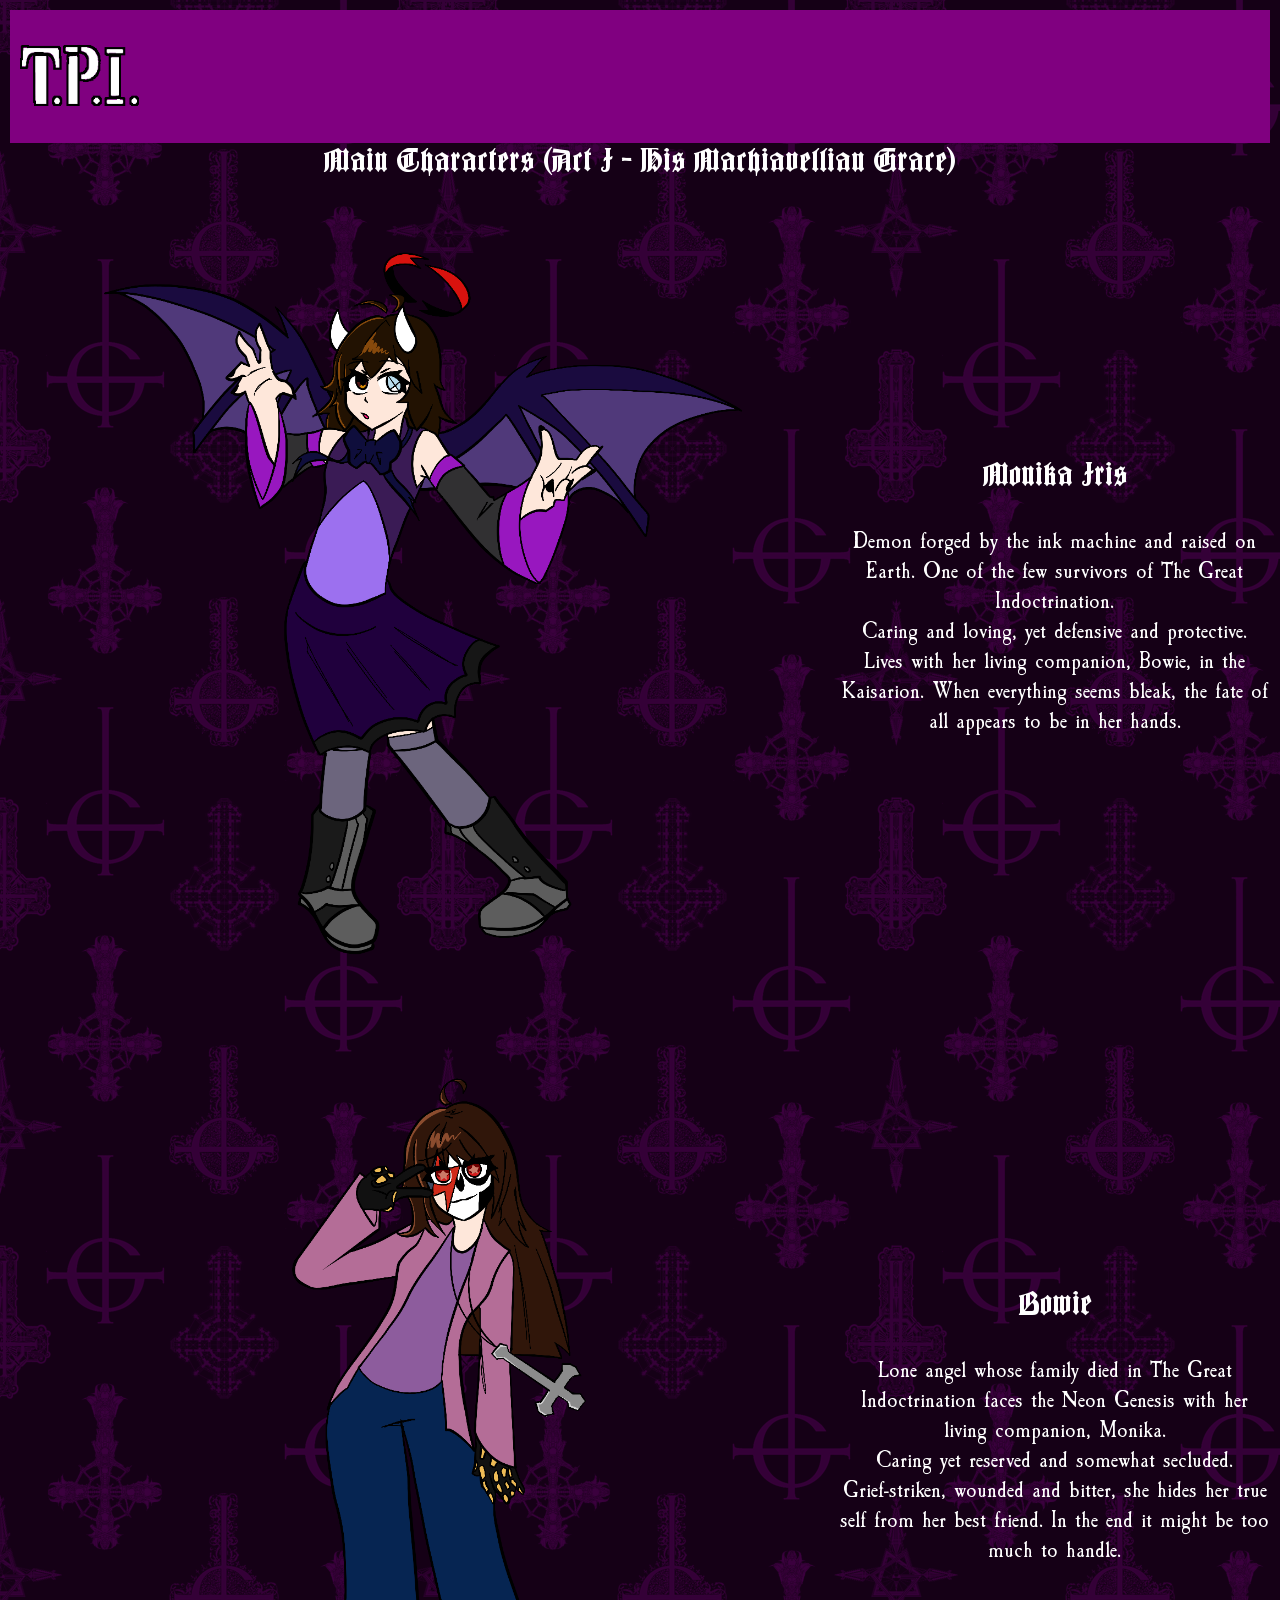
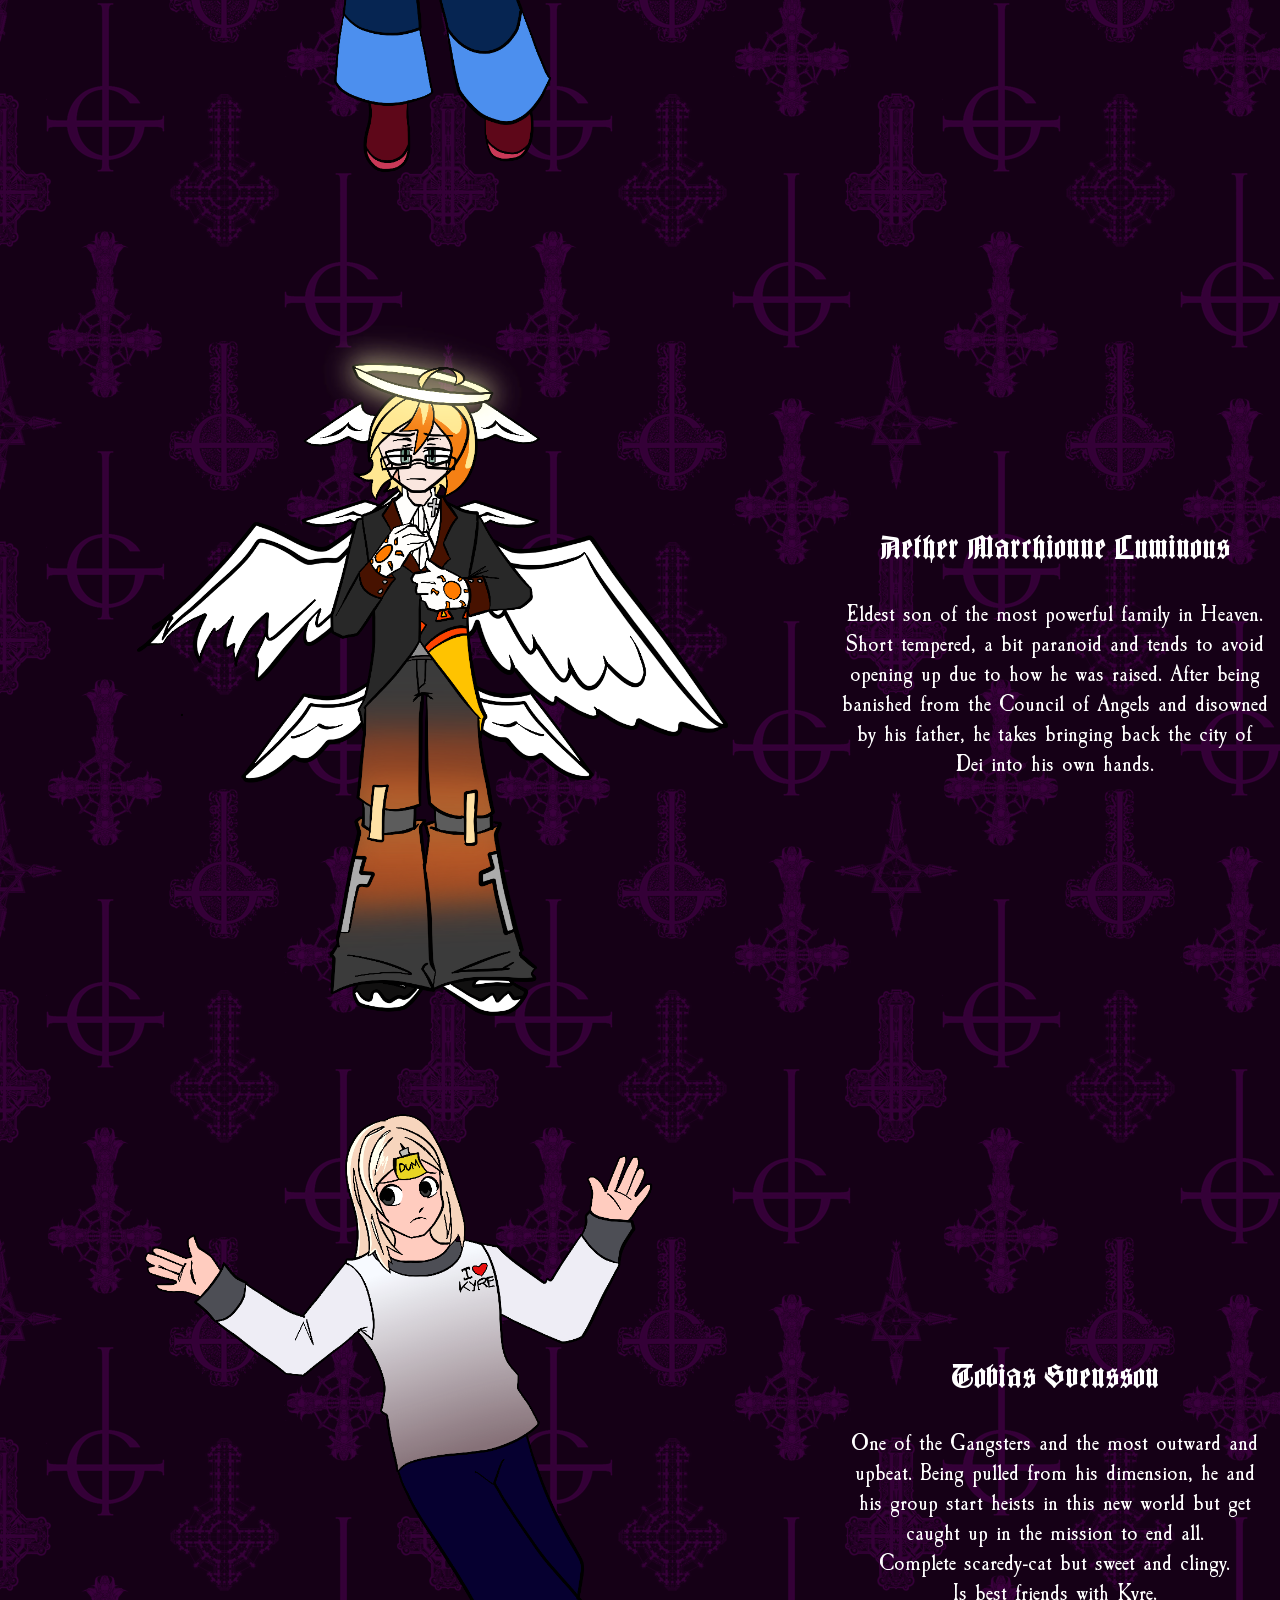
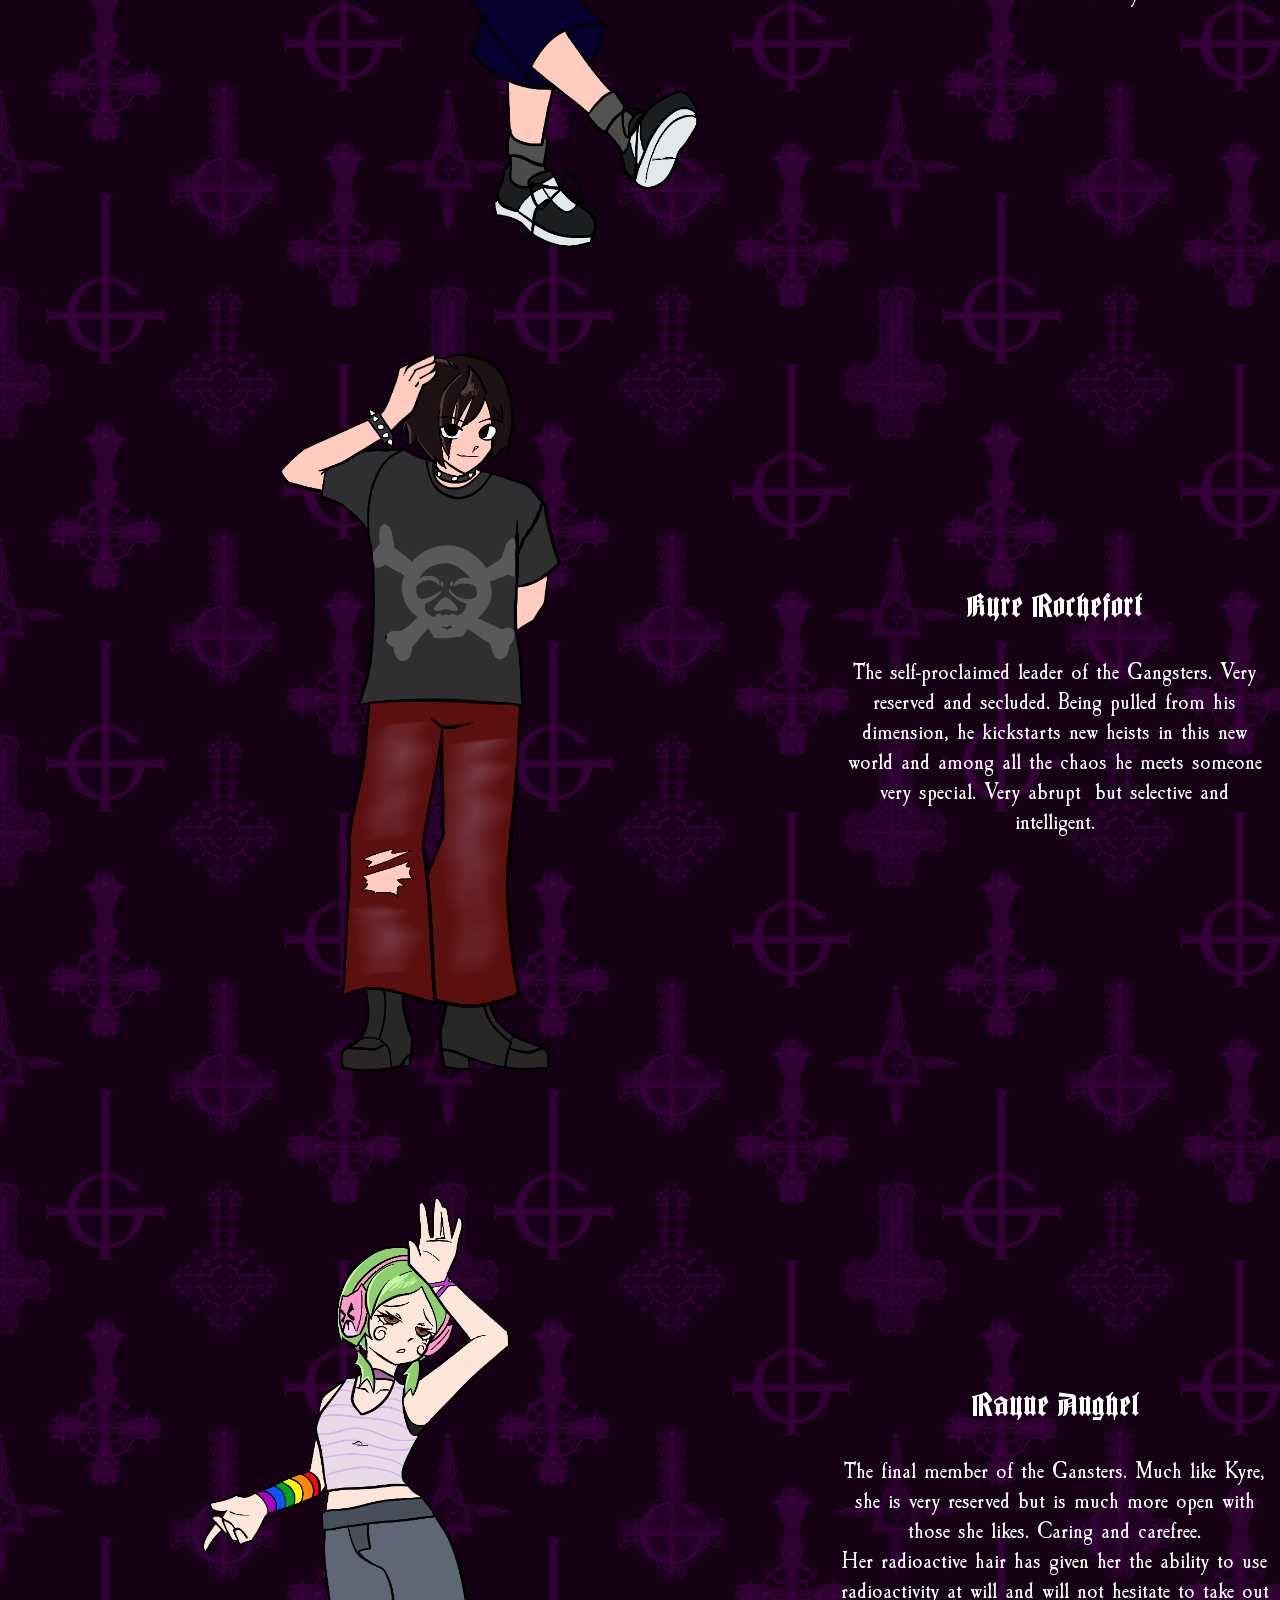
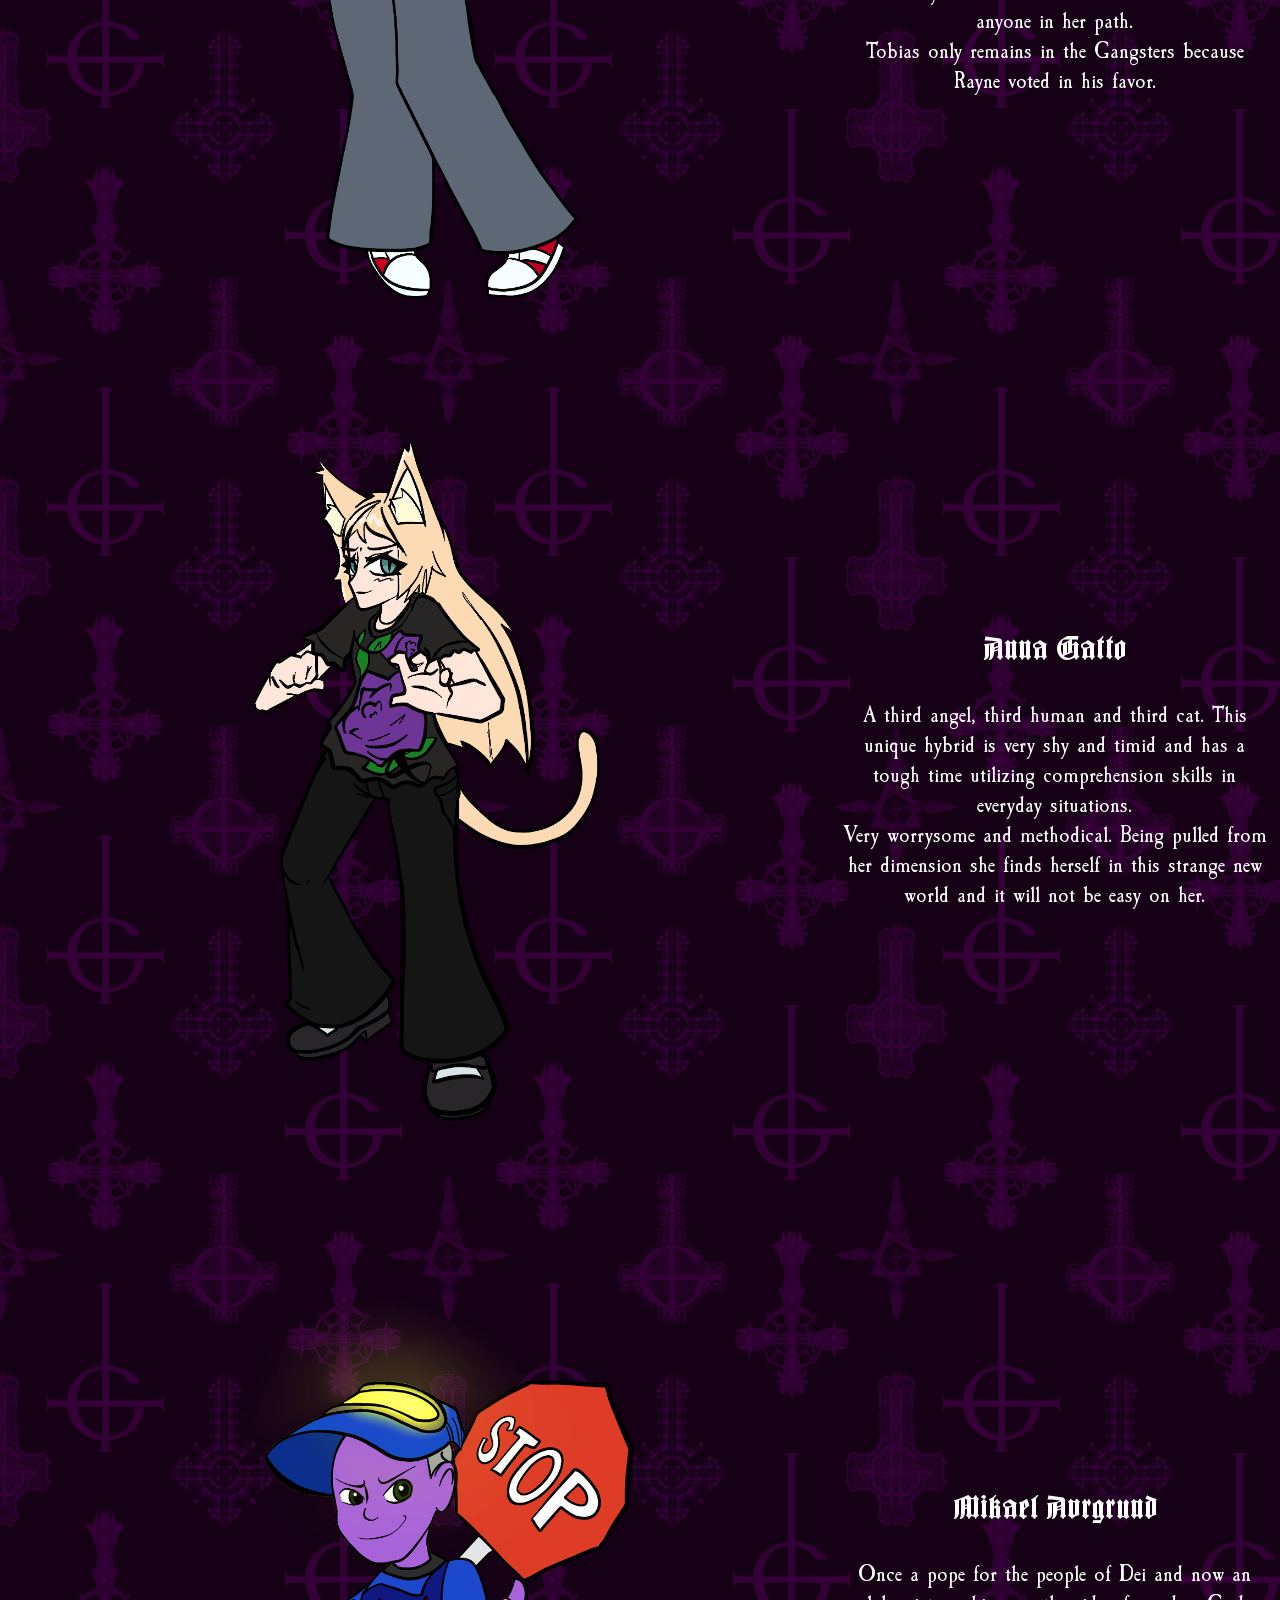
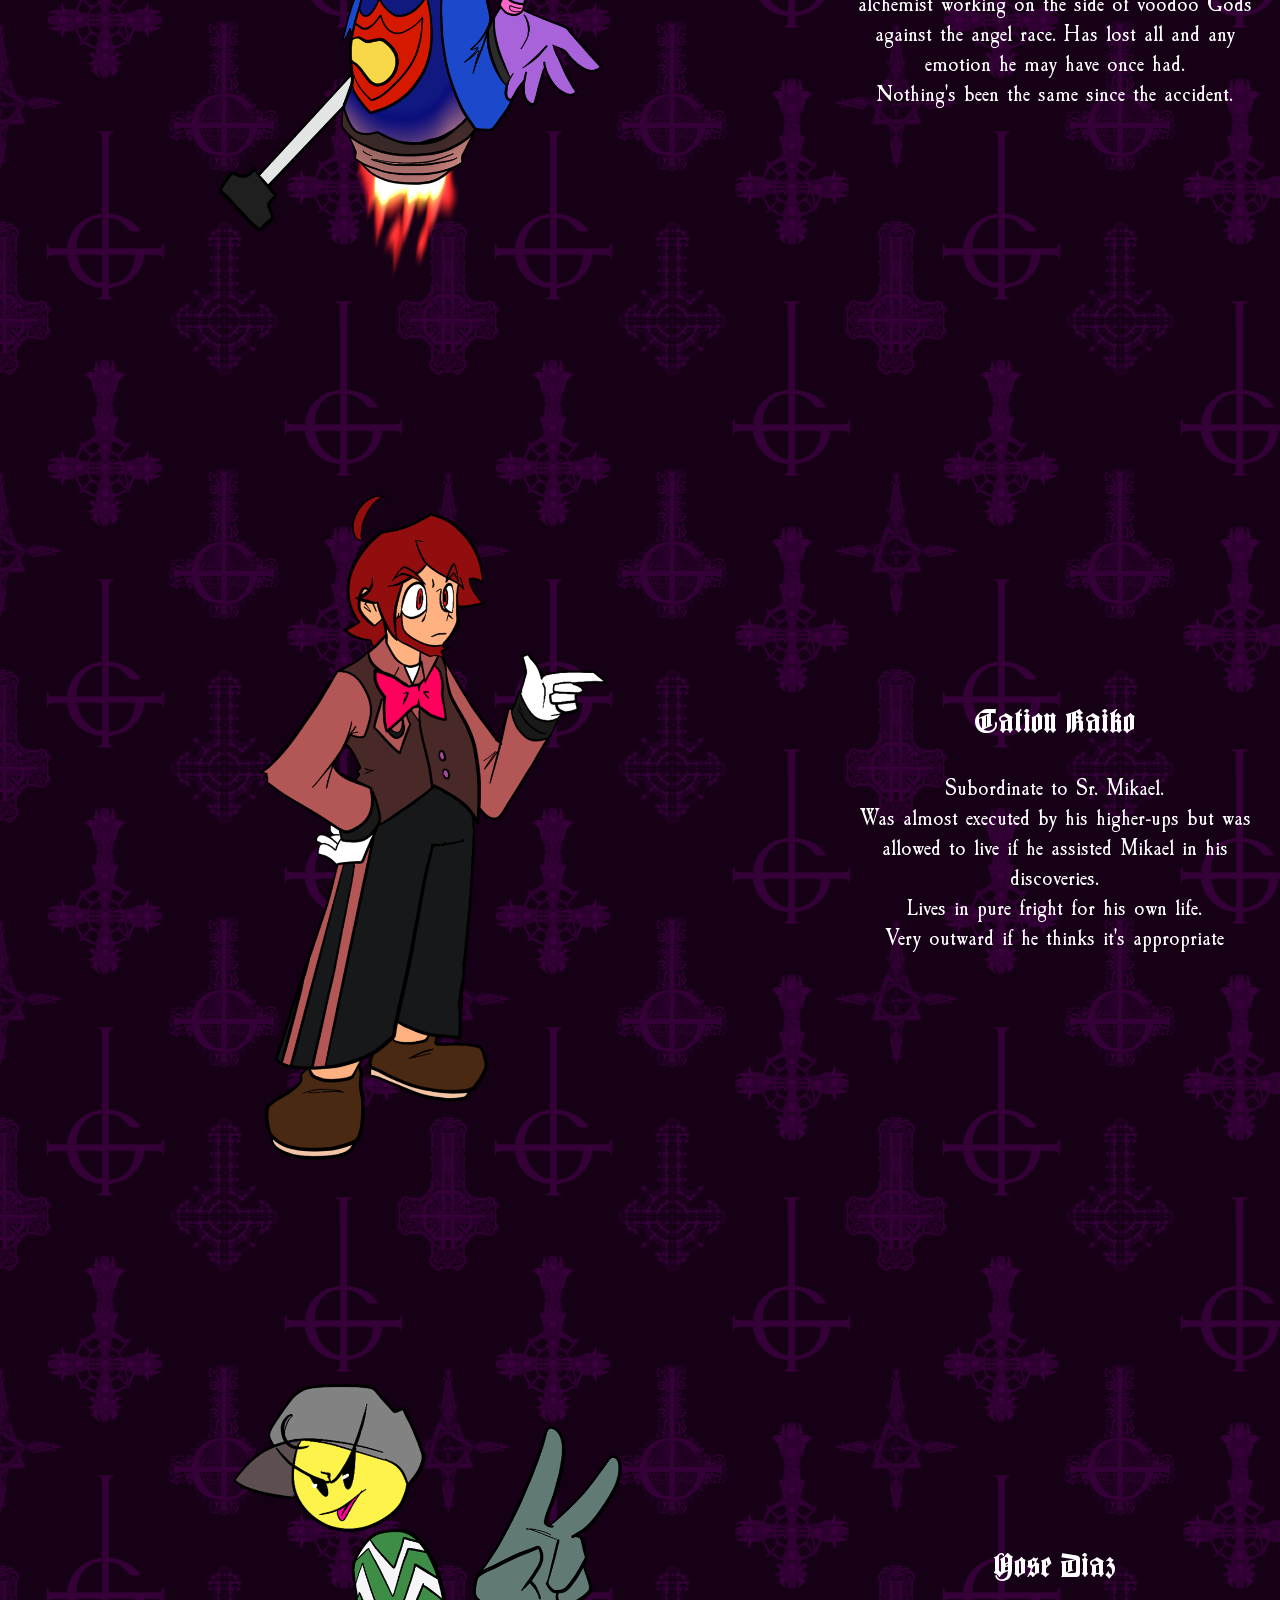
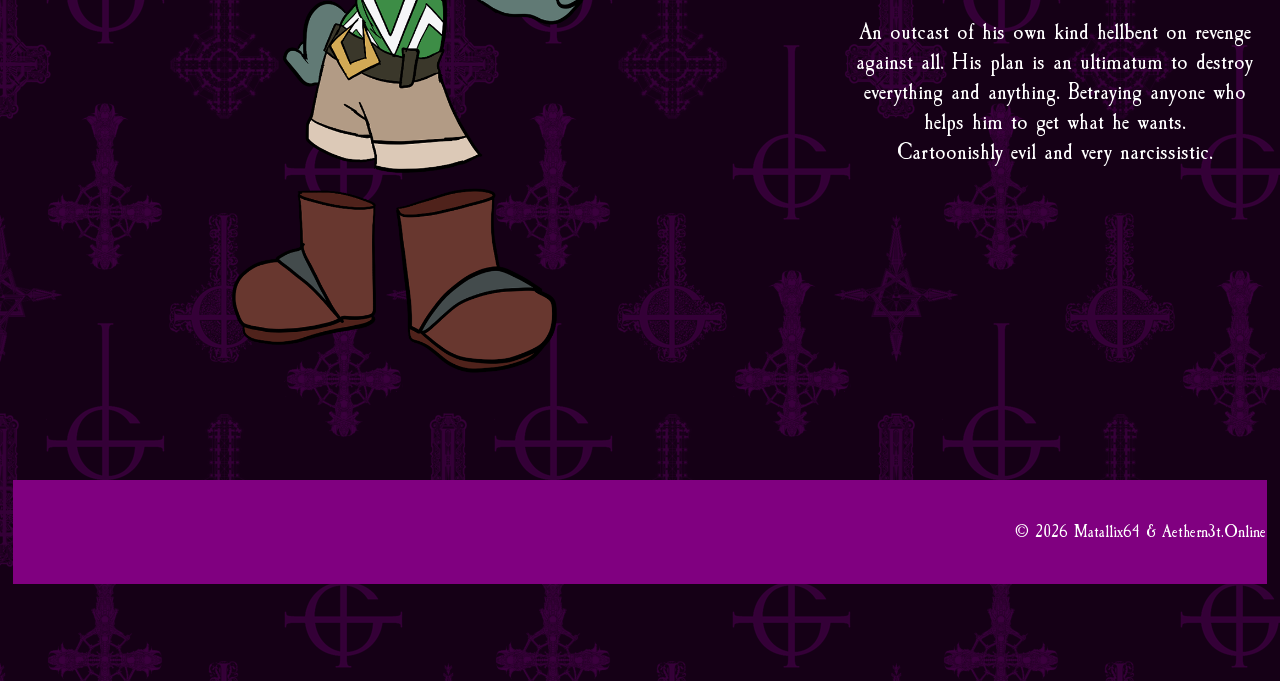
==== characters.html @ 1a5156b5 "Add files via upload" ====
﻿<!DOCTYPE html PUBLIC "-//W3C//DTD XHTML 1.0 Transitional//EN" "http://www.w3.org/TR/xhtml1/DTD/xhtml1-transitional.dtd">
<html xmlns="http://www.w3.org/1999/xhtml">

<head>
<meta content="en-us" http-equiv="Content-Language" />
<meta content="text/html; charset=utf-8" http-equiv="Content-Type" />
<title>The Promised Inferno</title>
<style type="text/css">
.auto-style1 {
	border-width: 0px;
}
.auto-style3 {
	background-color: #800080;
}
a {
	color: #FF00FF;
}
.auto-style4 {
	font-family: "Barloesius Schrift";
	color: #FFFFFF;
	font-size: xx-large;
	text-align: center;
}
.auto-style5 {
	border-width: 0px;
	font-family: "Barloesius Schrift";
	color: #FFFFFF;
	font-size: xx-large;
	text-align: center;
}
.auto-style6 {
	font-family: "Caslon Antique";
	font-size: x-large;
	color: #FFFFFF;
	text-align: center;
}
.auto-style7 {
	font-family: "Barloesius Schrift";
	src: url("fonts/Prequell.ttf") format("TrueType");
	font-size: xx-large;
	color: #FFFFFF;
	text-align: center;
}
.auto-style8 {
	margin-bottom: 46px;
}
.auto-style9 {
	color: #FFFFFF;
	text-align: right;
	font-family: "Caslon Antique";
	font-size: large;
	background-color: #800080;
}
</style>
<base target="_blank" />
<link href="fonts/stylesheet.css" rel="stylesheet" type="text/css" />
</head>

<body bgcolor="1b081b" style="background-image: url('images/BackgroundTile.PNG')">

<form method="post">
	<table style="width: 100%">
		<tr>
			<td class="auto-style3"><a href="index.html" target="_self">
			<img alt="HomePage" class="auto-style1" height="131" src="images/WebLogo.png" width="133" /></a></td>
		</tr>
	</table>
</form>
<table style="width: 100%">
	<tr>
		<td class="auto-style4"><span class="Titles">Main Characters (Act I - 
		His Machiavellian Grace)</span></td>
	</tr>
</table>
<table style="width: 100%">
	<tr>
		<td style="width: 825px">
		<img alt="Monika" src="images/MonikaIrisRENDER.png" width="100%" /></td>
		<td class="auto-style5"><span class="Titles">Monika Iris<br />
		<br />
		</span><span class="BodyText">Demon forged by the ink machine and raised 
		on Earth. One of the few survivors of The Great Indoctrination.<br />
		Caring and loving, yet defensive and protective. <br />
		Lives with her living companion, Bowie, in the Kaisarion. When 
		everything seems bleak, the fate of all appears to be in her hands.</span></td>
	</tr>
	<tr>
		<td style="width: 825px">
		<img alt="Bowie" src="images/BowieMetlyRENDER.png" width="100%" /></td>
		<td class="auto-style4"><span class="Titles">Bowie</span><br />
		<br />
		<span class="BodyText">Lone angel whose family died in The Great 
		Indoctrination faces the Neon Genesis with her living companion, Monika.<br />
		Caring yet reserved and somewhat secluded.<br />
		Grief-striken, wounded and bitter, she hides her true self from her best 
		friend. In the end it might be too much to handle.</span></td>
	</tr>
	<tr>
		<td style="width: 825px">
		<img alt="Aether" src="images/AetherLuminousRENDER.png" width="100%" /></td>
		<td class="auto-style4"><span class="Titles">Aether Marchionne Luminous<br />
		<br />
		</span><span class="BodyText">Eldest son of the most powerful family in 
		Heaven.<br />
		Short tempered, a bit paranoid and tends to avoid opening up due to how 
		he was raised. After being banished from the Council of Angels and 
		disowned by his father, he takes bringing back the city of Dei into his 
		own hands.</span></td>
	</tr>
	<tr>
		<td style="width: 825px">
		<img alt="Tobias" src="images/TobiasSvenssonRENDER.png" width="100%" /></td>
		<td class="auto-style6"><span class="Titles">Tobias Svensson<br />
		<br />
		</span><span class="BodyText">One of the Gangsters and the most outward 
		and upbeat. Being pulled from his dimension, he and his group start 
		heists in this new world but get caught up in the mission to end all.<br />
		Complete scaredy-cat but sweet and clingy.<br />
		Is best friends with Kyre.</span><br />
		</td>
	</tr>
	<tr>
		<td style="width: 825px">
		<img alt="Kyre" src="images/KyreRochefortRENDER.png" width="100%" /></td>
		<td class="auto-style4"><span class="Titles">Kyre Rochefort<br />
		</span>
		<br />
		<span class="BodyText">The self-proclaimed leader of the Gangsters. Very 
		reserved and secluded. Being pulled from his dimension, he kickstarts 
		new heists in this new world and among all the chaos he meets someone 
		very special. Very abrupt&nbsp; but selective and intelligent.</span></td>
	</tr>
	<tr>
		<td style="width: 825px">
		<img alt="Rayne" src="images/RayneAnghelRENDER.png" width="100%" /></td>
		<td class="auto-style4"><span class="Titles">Rayne Anghel</span><br />
		<br />
		<span class="BodyText">The final member of the Gansters. Much like Kyre, 
		she is very reserved but is much more open with those she likes. Caring 
		and carefree.<br />
		Her radioactive hair has given her the ability to use radioactivity at 
		will and will not hesitate to take out anyone in her path.<br />
		Tobias only remains in the Gangsters because Rayne voted in his favor.</span></td>
	</tr>
	<tr>
		<td style="width: 825px">
		<img alt="Anna" src="images/AnnaGattoRENDER.png" width="100%" /></td>
		<td class="auto-style4"><span class="Titles">Anna Gatto<br />
		</span>
		<br />
		<span class="BodyText">A third angel, third human and third cat. This 
		unique hybrid is very shy and timid and has a tough time utilizing 
		comprehension skills in everyday situations.<br />
		Very worrysome and methodical. Being pulled from her dimension she finds 
		herself in this strange new world and it will not be easy on her.</span></td>
	</tr>
	<tr>
		<td style="width: 825px">
		<img alt="Mikael" src="images/MikaelAvgrundRENDER.png" width="100%" /></td>
		<td class="auto-style4"><span class="Titles">Mikael Avrgrund</span><br />
		<br />
		<span class="BodyText">Once a pope for the people of Dei and now an 
		alchemist working on the side of voodoo Gods against the angel race. Has 
		lost all and any emotion he may have once had.<br />
		Nothing's been the same since the accident.</span></td>
	</tr>
	<tr>
		<td style="width: 825px">
		<img alt="Cation" src="images/CationKaikoRENDER.png" width="100%" /></td>
		<td class="auto-style7"><span class="Titles">Cation Kaiko</span><br />
		<br />
		<span class="BodyText">Subordinate to Sr. Mikael. <br />
		Was almost executed by his higher-ups but was allowed to live if he 
		assisted Mikael in his discoveries.<br />
		Lives in pure fright for his own life.<br />
		Very outward if he thinks it's appropriate</span></td>
	</tr>
	<tr>
		<td style="width: 825px">
		<img alt="Yose" src="images/YoseDiazRENDER.png" width="100%" /></td>
		<td class="auto-style7"><span class="Titles">Yose Diaz</span><br />
		<br />
		<span class="BodyText">An outcast of his own kind hellbent on revenge 
		against all. His plan is an ultimatum to destroy everything and 
		anything. Betraying anyone who helps him to get what he wants.<br />
		Cartoonishly evil and very narcissistic.</span></td>
	</tr>
</table>

	<table style="width: 100%; height: 108px;" class="auto-style8">
		<tr>
			<td class="auto-style7">
			<table class="auto-style8" style="width: 100%; height: 108px;">
				<tr>
					<td class="auto-style9">© 2026 Matallix64 &amp; Aethern3t.Online</td>
				</tr>
			</table>
			</td>
		</tr>
	</table>

</body>

</html>
---- fonts/stylesheet.css ----
﻿@font-face {
    font-family: 'Barloesius Schrift';
    src: url('BarloesiusSchrift.woff2') format('woff2'),
        url('BarloesiusSchrift.woff') format('woff');
    font-weight: normal;
    font-style: normal;
    font-display: swap;
}

@font-face {
    font-family: 'Caslon Antique';
    src: url('CaslonAntique.woff2') format('woff2'),
        url('CaslonAntique.woff') format('woff');
    font-weight: normal;
    font-style: normal;
    font-display: swap;
}

.Titles {
	font-family: "Barloesius Schrift";
	font-size: xx-large;
	color: #FFFFFF;
}
.BodyText {
	font-family: "Caslon Antique";
	font-size: x-large;
	color: #FFFFFF;
}
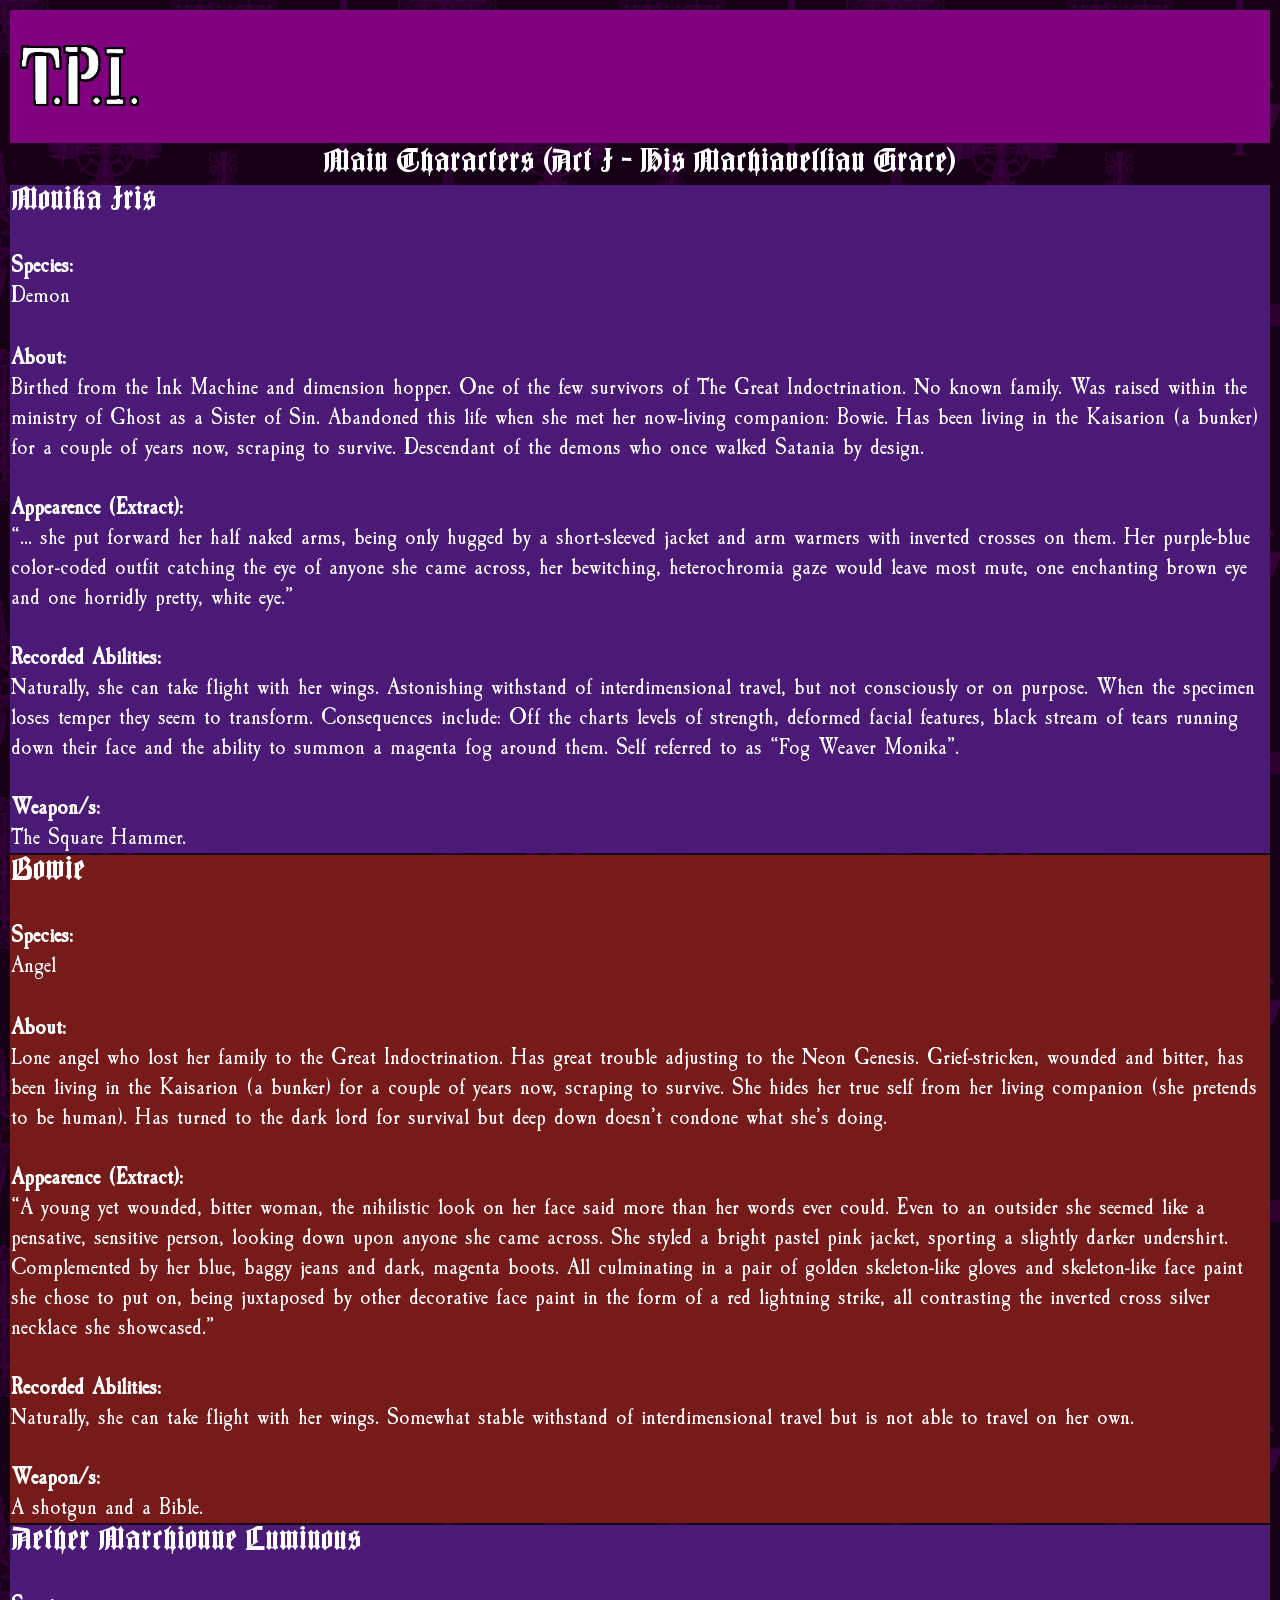
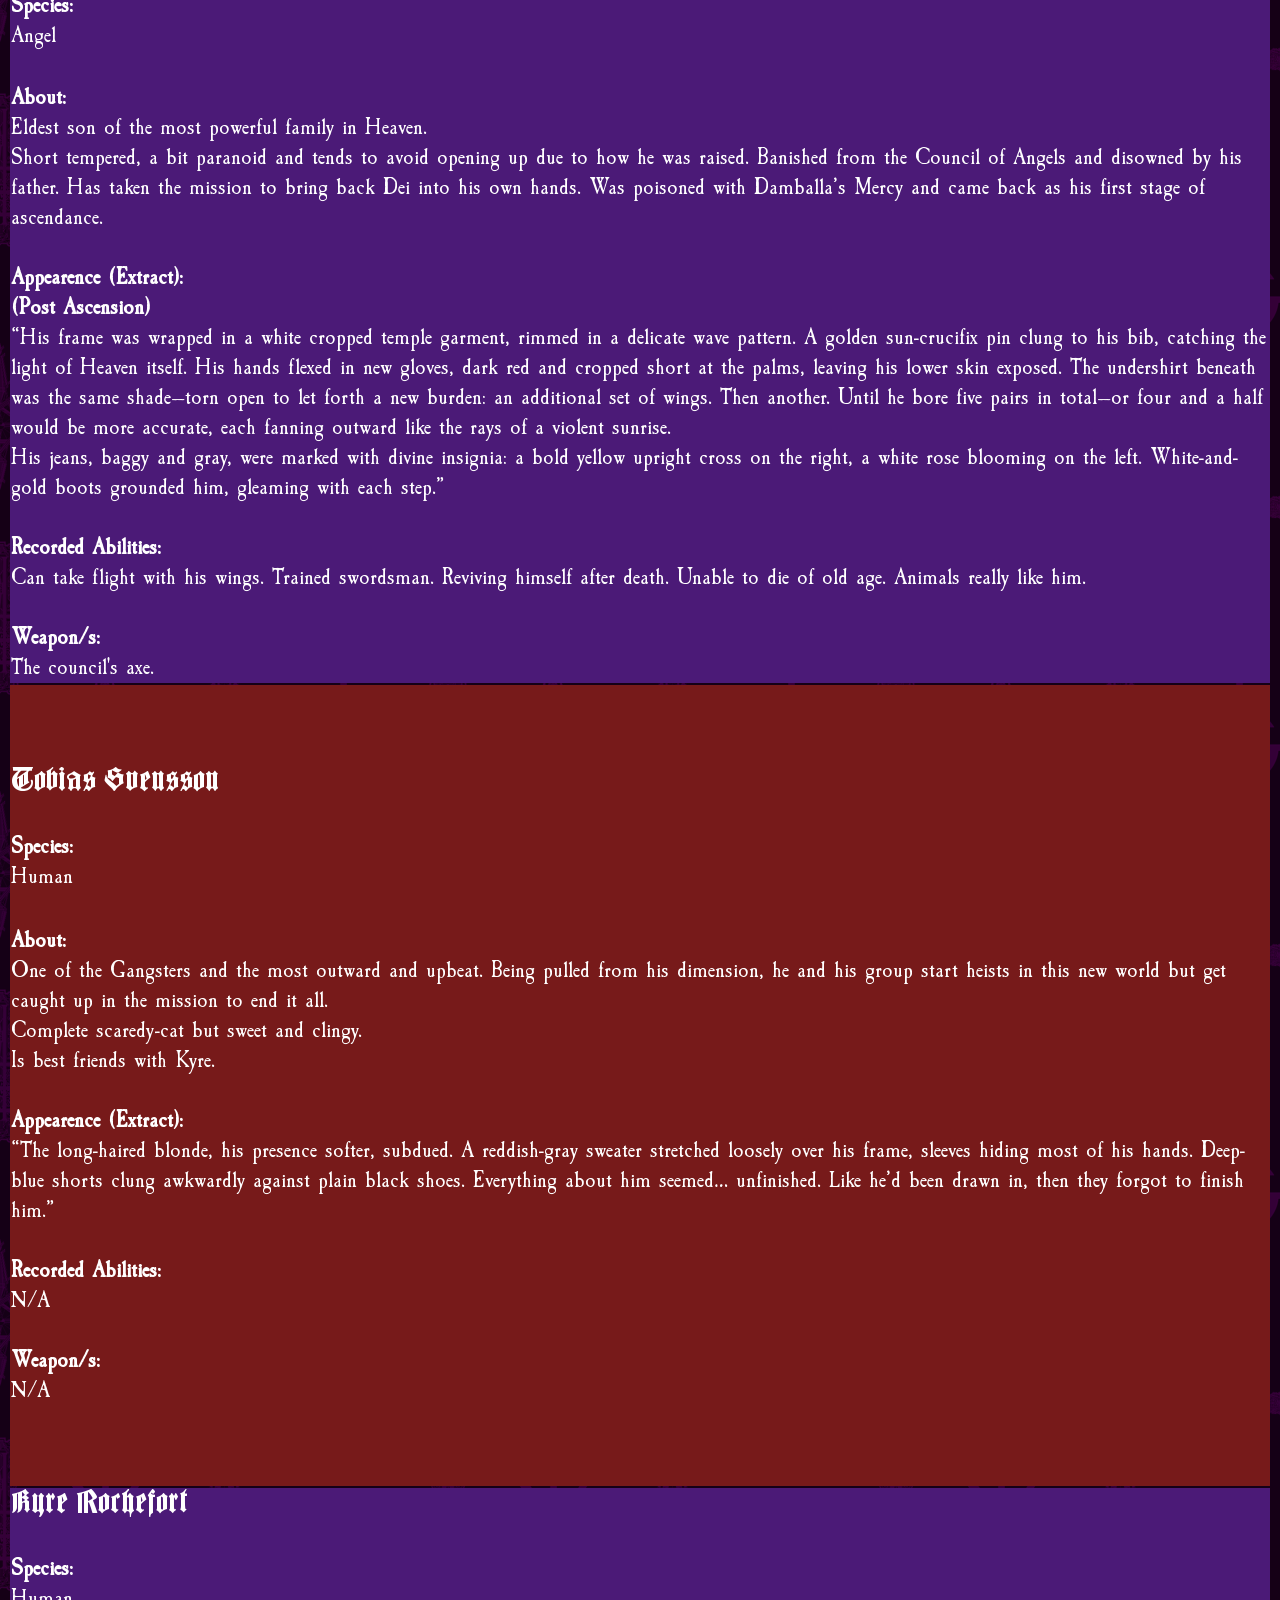
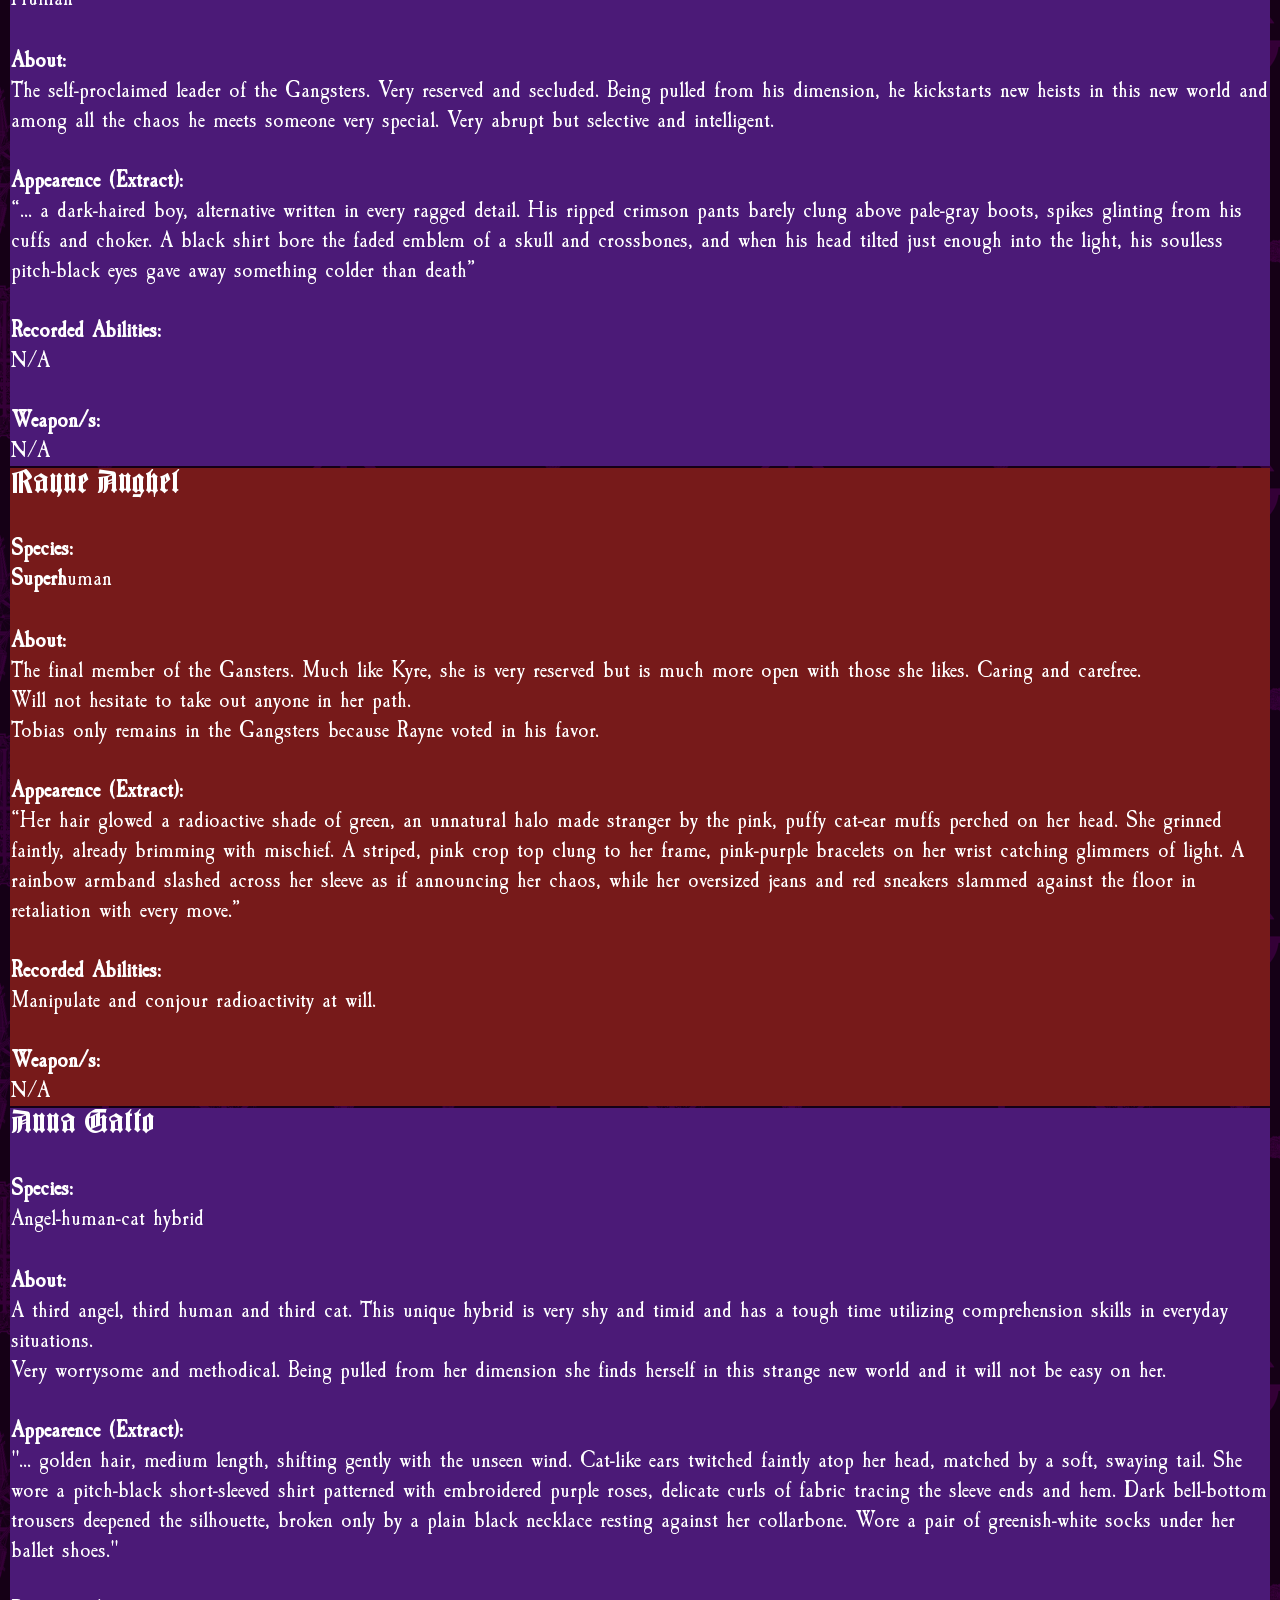
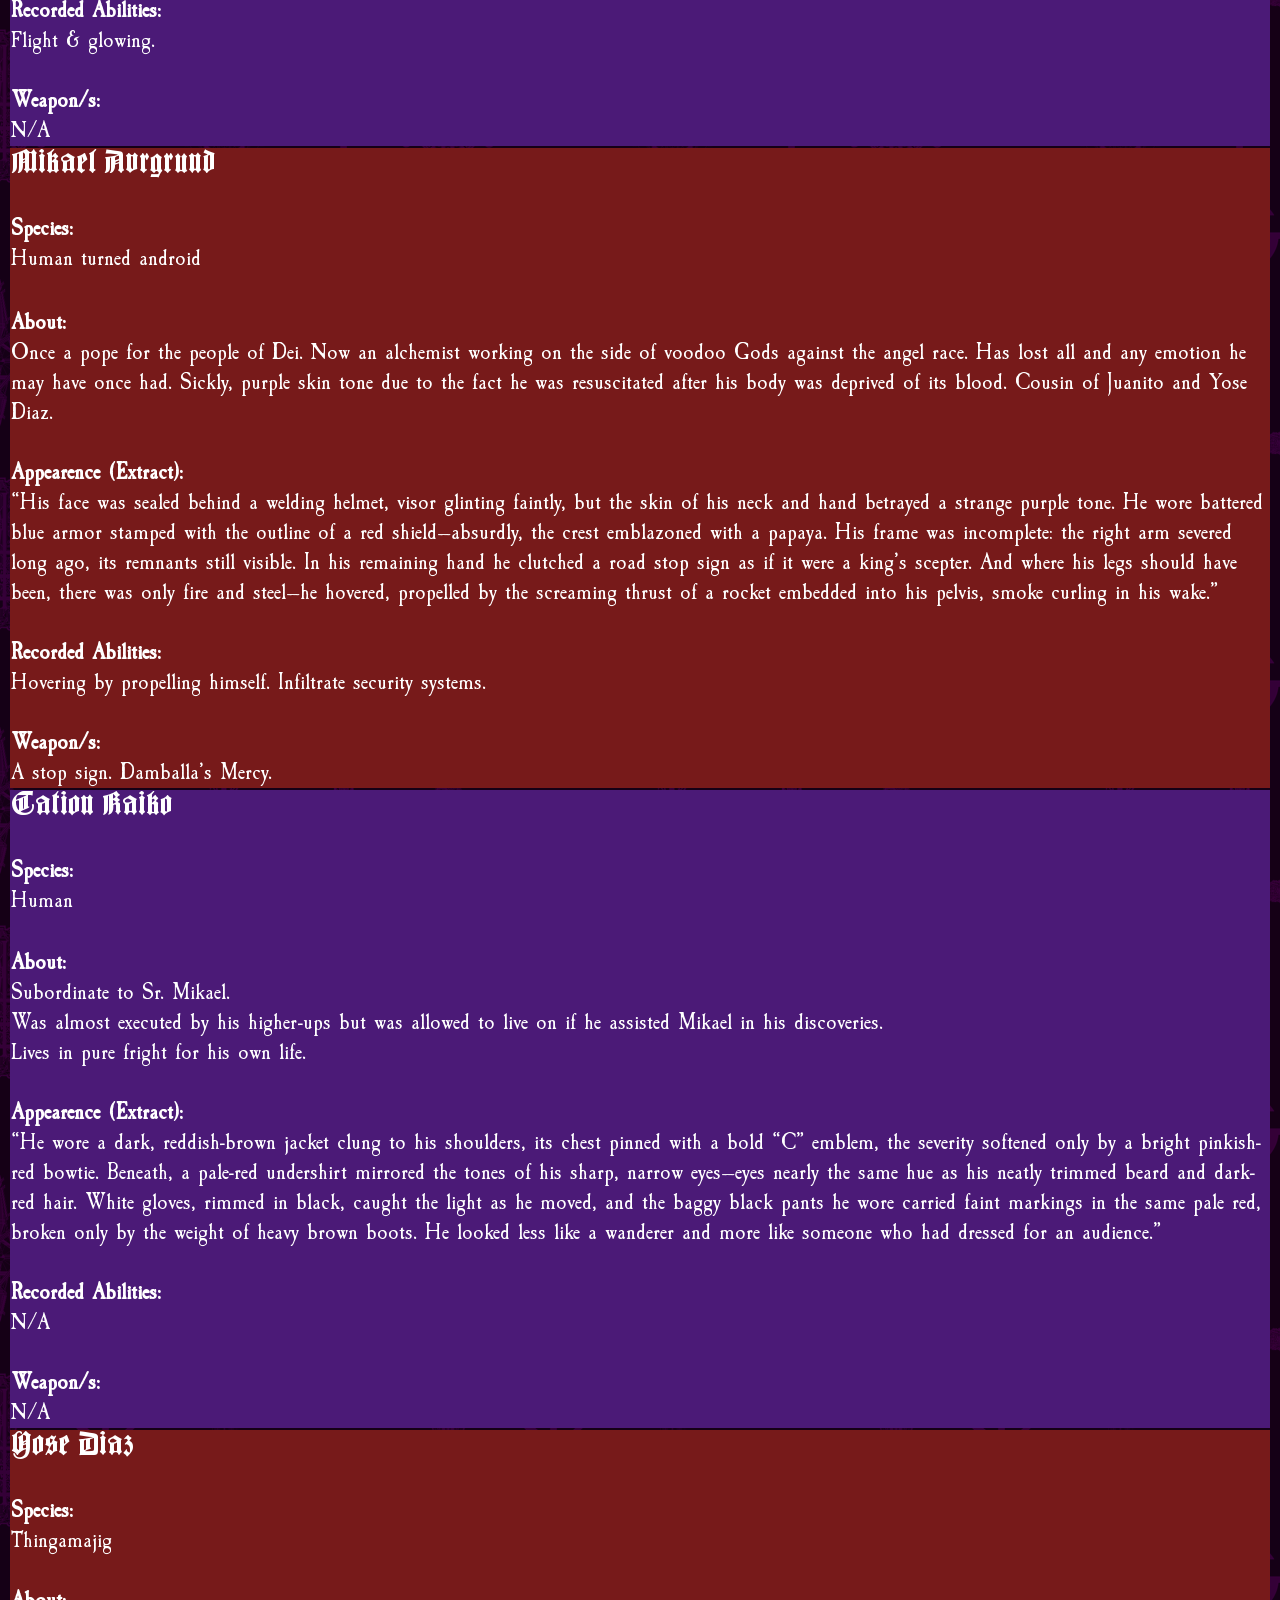
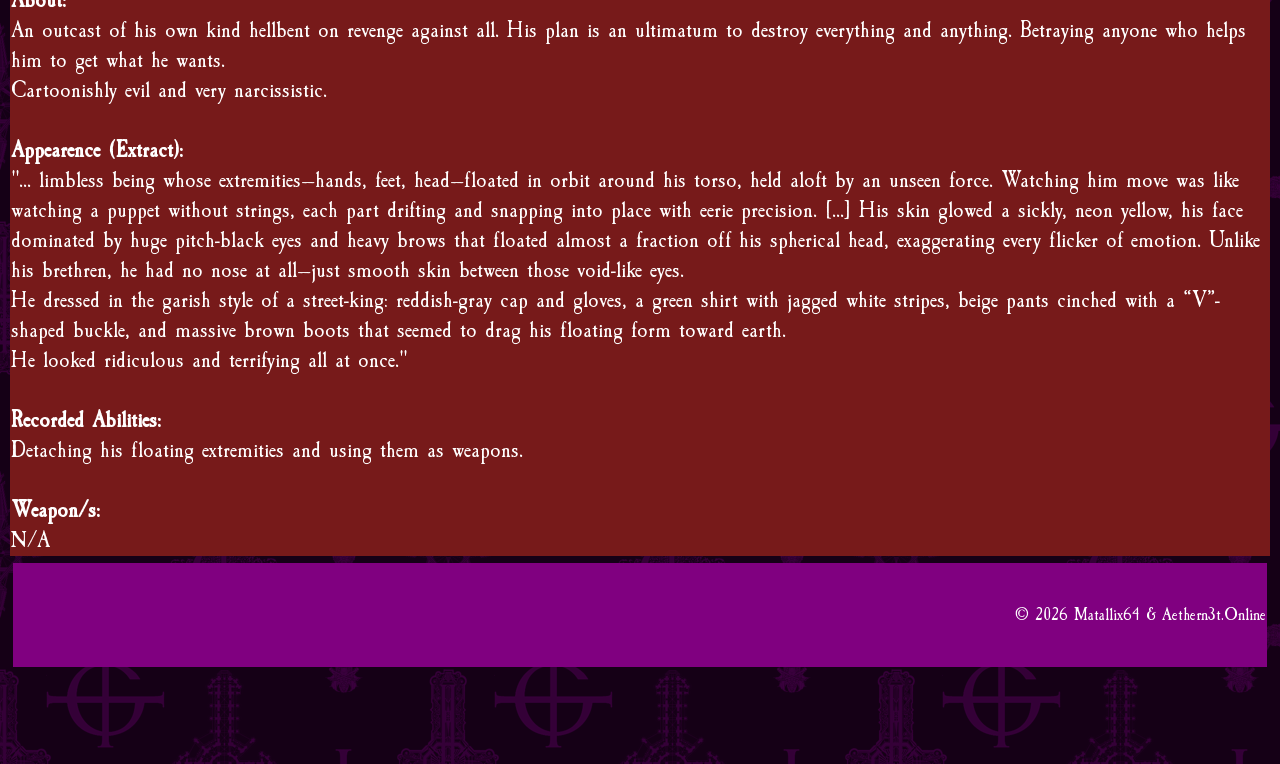
==== commit d2383417: "Add files via upload" ====
--- a/characters.html
+++ b/characters.html
@@ -2,6 +2,14 @@
 <html xmlns="http://www.w3.org/1999/xhtml">
 
 <head>
+<meta charset="utf-8" class="BodyText" />
+<meta charset="utf-8" class="auto-style11" />
+		<meta charset="utf-8" />
+		<meta charset="utf-8" />
+		<meta charset="utf-8" />
+		<meta charset="utf-8" class="auto-style11" />
+		<meta charset="utf-8" />
+		<meta charset="utf-8" />
 <meta content="en-us" http-equiv="Content-Language" />
 <meta content="text/html; charset=utf-8" http-equiv="Content-Type" />
 <title>The Promised Inferno</title>
@@ -26,13 +34,13 @@
 	font-family: "Barloesius Schrift";
 	color: #FFFFFF;
 	font-size: xx-large;
-	text-align: center;
+	background-color: #4B1A77;
 }
 .auto-style6 {
 	font-family: "Caslon Antique";
 	font-size: x-large;
 	color: #FFFFFF;
-	text-align: center;
+	text-align: left;
 }
 .auto-style7 {
 	font-family: "Barloesius Schrift";
@@ -50,6 +58,29 @@
 	font-family: "Caslon Antique";
 	font-size: large;
 	background-color: #800080;
+}
+.auto-style11 {
+	font-family: "Barloesius Schrift";
+	color: #FFFFFF;
+}
+.auto-style12 {
+	font-family: "Barloesius Schrift";
+	color: #FFFFFF;
+	font-size: xx-large;
+	text-align: left;
+}
+.auto-style13 {
+	font-family: "Barloesius Schrift";
+	src: url("fonts/Prequell.ttf") format("TrueType");
+	font-size: xx-large;
+	color: #FFFFFF;
+	text-align: left;
+}
+.auto-style14 {
+	font-family: "Barloesius Schrift";
+	font-size: xx-large;
+	color: #FFFFFF;
+	background-color: #771A1A;
 }
 </style>
 <base target="_blank" />
@@ -74,116 +105,307 @@
 </table>
 <table style="width: 100%">
 	<tr>
-		<td style="width: 825px">
-		<img alt="Monika" src="images/MonikaIrisRENDER.png" width="100%" /></td>
-		<td class="auto-style5"><span class="Titles">Monika Iris<br />
-		<br />
-		</span><span class="BodyText">Demon forged by the ink machine and raised 
-		on Earth. One of the few survivors of The Great Indoctrination.<br />
-		Caring and loving, yet defensive and protective. <br />
-		Lives with her living companion, Bowie, in the Kaisarion. When 
-		everything seems bleak, the fate of all appears to be in her hands.</span></td>
+		<td class="auto-style5" style="height: 177px">Monika Iris<br />
+		<br />
+		<span class="BodyText"><strong>Species:<br />
+		</strong>Demon</span><br />
+		<br />
+		<span class="BodyText"><strong>About:</strong></span><br />
+		<span class="BodyText">Birthed from the Ink Machine and dimension 
+		hopper. One of the few survivors of The Great Indoctrination. No known 
+		family. Was raised within the ministry of Ghost as a Sister of Sin. 
+		Abandoned this life when she met her now-living companion: Bowie. Has 
+		been living in the Kaisarion (a bunker) for a couple of years now, 
+		scraping to survive. Descendant of the demons who once walked Satania by 
+		design.<br />
+		<br />
+		<strong>Appearence (Extract):<br />
+		</strong>“... she put forward her half naked arms, being only hugged by 
+		a short-sleeved jacket and arm warmers with inverted crosses on them. 
+		Her purple-blue color-coded outfit catching the eye of anyone she came 
+		across, her bewitching, heterochromia gaze would leave most mute, one 
+		enchanting brown eye and one horridly pretty, white eye.”<br />
+		<br />
+		<strong>Recorded Abilities:<br />
+		</strong>Naturally, she can take flight with her wings. Astonishing 
+		withstand of interdimensional travel, but not consciously or on purpose. 
+		When the specimen loses temper they seem to transform. Consequences 
+		include: Off the charts levels of strength, deformed facial features, 
+		black stream of tears running down their face and the ability to summon 
+		a magenta fog around them. Self referred to as “Fog Weaver Monika”.<br />
+		<br />
+		<strong>Weapon/s:<br />
+		</strong>The Square Hammer.</span></td>
 	</tr>
 	<tr>
-		<td style="width: 825px">
-		<img alt="Bowie" src="images/BowieMetlyRENDER.png" width="100%" /></td>
-		<td class="auto-style4"><span class="Titles">Bowie</span><br />
-		<br />
-		<span class="BodyText">Lone angel whose family died in The Great 
-		Indoctrination faces the Neon Genesis with her living companion, Monika.<br />
-		Caring yet reserved and somewhat secluded.<br />
-		Grief-striken, wounded and bitter, she hides her true self from her best 
-		friend. In the end it might be too much to handle.</span></td>
-	</tr>
-	<tr>
-		<td style="width: 825px">
-		<img alt="Aether" src="images/AetherLuminousRENDER.png" width="100%" /></td>
-		<td class="auto-style4"><span class="Titles">Aether Marchionne Luminous<br />
-		<br />
-		</span><span class="BodyText">Eldest son of the most powerful family in 
-		Heaven.<br />
+		<td class="auto-style14">Bowie<br />
+		<br />
+		<span class="BodyText"><strong>Species:<br />
+		</strong>Angel</span><br />
+		<br />
+		<span class="BodyText"><strong>About:</strong></span><br />
+		<span class="BodyText">Lone angel who lost her family to the Great 
+		Indoctrination. Has great trouble adjusting to the Neon Genesis. 
+		Grief-stricken, wounded and bitter, has been living in the Kaisarion (a 
+		bunker) for a couple of years now, scraping to survive. She hides her 
+		true self from her living companion (she pretends to be human). Has 
+		turned to the dark lord for survival but deep down doesn’t condone what 
+		she’s doing.<br />
+		<br />
+		<strong>Appearence (Extract):<br />
+		</strong>“A young yet wounded, bitter woman, the nihilistic look on her 
+		face said more than her words ever could. Even to an outsider she seemed 
+		like a pensative, sensitive person, looking down upon anyone she came 
+		across. She styled a bright pastel pink jacket, sporting a slightly 
+		darker undershirt. Complemented by her blue, baggy jeans and dark, 
+		magenta boots. All culminating in a pair of golden skeleton-like gloves 
+		and skeleton-like face paint she chose to put on, being juxtaposed by 
+		other decorative face paint in the form of a red lightning strike, all 
+		contrasting the inverted cross silver necklace she showcased.”<br />
+		<br />
+		<strong>Recorded Abilities:<br />
+		</strong>Naturally, she can take flight with her wings. Somewhat stable 
+		withstand of interdimensional travel but is not able to travel on her 
+		own.<br />
+		<br />
+		<strong>Weapon/s:<br />
+		</strong>A shotgun and a Bible.</span></td>
+	</tr>
+	<tr class="auto-style5">
+		<td class="auto-style12" style="height: 188px"><span class="Titles">Aether Marchionne Luminous<br />
+		<br />
+		<span class="BodyText"><strong>Species:<br />
+		</strong>Angel</span><br />
+		<br />
+		</span><span class="BodyText"><strong>About:<br />
+		</strong>Eldest son of the most powerful family in Heaven.<br />
 		Short tempered, a bit paranoid and tends to avoid opening up due to how 
-		he was raised. After being banished from the Council of Angels and 
-		disowned by his father, he takes bringing back the city of Dei into his 
-		own hands.</span></td>
-	</tr>
-	<tr>
-		<td style="width: 825px">
-		<img alt="Tobias" src="images/TobiasSvenssonRENDER.png" width="100%" /></td>
-		<td class="auto-style6"><span class="Titles">Tobias Svensson<br />
-		<br />
+		he was raised. Banished from the Council of Angels and disowned by his 
+		father. Has taken the mission to bring back Dei into his own hands. Was 
+		poisoned with Damballa’s Mercy and came back as his first stage of 
+		ascendance.<br />
+		<br />
+		<strong>Appearence (Extract):<br />
+		(Post Ascension)<br />
+		</strong>“His frame was wrapped in a white cropped temple garment, 
+		rimmed in a delicate wave pattern. A golden sun-crucifix pin clung to 
+		his bib, catching the light of Heaven itself. His hands flexed in new 
+		gloves, dark red and cropped short at the palms, leaving his lower skin 
+		exposed. The undershirt beneath was the same shade—torn open to let 
+		forth a new burden: an additional set of wings. Then another. Until he 
+		bore five pairs in total—or four and a half would be more accurate, each 
+		fanning outward like the rays of a violent sunrise.<br />
+		His jeans, baggy and gray, were marked with divine insignia: a bold 
+		yellow upright cross on the right, a white rose blooming on the left. 
+		White-and-gold boots grounded him, gleaming with each step.”<br />
+		<br />
+		<strong>Recorded Abilities:<br />
+		</strong>Can take flight with his wings. Trained swordsman. Reviving 
+		himself after death. Unable to die of old age. Animals really like him.<br />
+		<br />
+		<strong>Weapon/s:<br />
+		</strong>The council's axe.</span></td>
+	</tr>
+	<tr class="auto-style14">
+		<td class="auto-style6" style="height: 799px"><span class="Titles">Tobias Svensson<br />
+		<br />
+		<span class="BodyText"><strong>Species:<br />
+		</strong>Human</span><br />
+		<br />
+		</span><span class="BodyText"><strong>About:</strong></span><span class="Titles"><br />
 		</span><span class="BodyText">One of the Gangsters and the most outward 
 		and upbeat. Being pulled from his dimension, he and his group start 
-		heists in this new world but get caught up in the mission to end all.<br />
+		heists in this new world but get caught up in the mission to end it all.<br />
 		Complete scaredy-cat but sweet and clingy.<br />
-		Is best friends with Kyre.</span><br />
+		Is best friends with Kyre.<br />
+		<br />
+		<strong>Appearence (Extract):<br />
+		</strong>“The long-haired blonde, his presence softer, subdued. A 
+		reddish-gray sweater stretched loosely over his frame, sleeves hiding 
+		most of his hands. Deep-blue shorts clung awkwardly against plain black 
+		shoes. Everything about him seemed… unfinished. Like he’d been drawn in, 
+		then they forgot to finish him.”<br />
+		<br />
+		<strong>Recorded Abilities:<br />
+		</strong>N/A<br />
+		<br />
+		<strong>Weapon/s:</strong><br />
+		N/A</span><br />
 		</td>
 	</tr>
-	<tr>
-		<td style="width: 825px">
-		<img alt="Kyre" src="images/KyreRochefortRENDER.png" width="100%" /></td>
-		<td class="auto-style4"><span class="Titles">Kyre Rochefort<br />
-		</span>
-		<br />
-		<span class="BodyText">The self-proclaimed leader of the Gangsters. Very 
-		reserved and secluded. Being pulled from his dimension, he kickstarts 
-		new heists in this new world and among all the chaos he meets someone 
-		very special. Very abrupt&nbsp; but selective and intelligent.</span></td>
-	</tr>
-	<tr>
-		<td style="width: 825px">
-		<img alt="Rayne" src="images/RayneAnghelRENDER.png" width="100%" /></td>
-		<td class="auto-style4"><span class="Titles">Rayne Anghel</span><br />
-		<br />
-		<span class="BodyText">The final member of the Gansters. Much like Kyre, 
-		she is very reserved but is much more open with those she likes. Caring 
-		and carefree.<br />
-		Her radioactive hair has given her the ability to use radioactivity at 
-		will and will not hesitate to take out anyone in her path.<br />
-		Tobias only remains in the Gangsters because Rayne voted in his favor.</span></td>
-	</tr>
-	<tr>
-		<td style="width: 825px">
-		<img alt="Anna" src="images/AnnaGattoRENDER.png" width="100%" /></td>
-		<td class="auto-style4"><span class="Titles">Anna Gatto<br />
-		</span>
-		<br />
+	<tr class="auto-style5">
+		<td class="auto-style12"><span class="Titles">Kyre Rochefort<br />
+		<br />
+		<span class="BodyText"><strong>Species:<br />
+		</strong>Human</span><br />
+		<br />
+		</span><span class="BodyText"><strong>About:<br />
+		</strong>The self-proclaimed leader of the Gangsters. Very reserved and 
+		secluded. Being pulled from his dimension, he kickstarts new heists in 
+		this new world and among all the chaos he meets someone very special. 
+		Very abrupt but selective and intelligent.<br />
+		<br />
+		<strong>Appearence (Extract):<br />
+		</strong>“... a dark-haired boy, alternative written in every ragged 
+		detail. His ripped crimson pants barely clung above pale-gray boots, 
+		spikes glinting from his cuffs and choker. A black shirt bore the faded 
+		emblem of a skull and crossbones, and when his head tilted just enough 
+		into the light, his soulless pitch-black eyes gave away something colder 
+		than death”<br />
+		<br />
+		<strong>Recorded Abilities:<br />
+		</strong>N/A<br />
+		<br />
+		<strong>Weapon/s:</strong><br />
+		N/A</span></td>
+	</tr>
+	<tr class="auto-style14">
+		<td class="auto-style12"><span class="Titles">Rayne Anghel<br />
+		<br />
+		<span class="BodyText"><strong>Species:<br />
+		Superh</strong>uman</span><br />
+		<br />
+		</span><span class="BodyText"><strong>About:<br />
+		</strong>The final member of the Gansters. Much like Kyre, she is very 
+		reserved but is much more open with those she likes. Caring and 
+		carefree.<br />
+		Will not hesitate to take out anyone in her path.<br />
+		Tobias only remains in the Gangsters because Rayne voted in his favor.<br />
+		<br />
+		<strong>Appearence (Extract):<br />
+		</strong>“Her hair glowed a radioactive shade of green, an unnatural 
+		halo made stranger by the pink, puffy cat-ear muffs perched on her head. 
+		She grinned faintly, already brimming with mischief. A striped, pink 
+		crop top clung to her frame, pink-purple bracelets on her wrist catching 
+		glimmers of light. A rainbow armband slashed across her sleeve as if 
+		announcing her chaos, while her oversized jeans and red sneakers slammed 
+		against the floor in retaliation with every move.”<br />
+		<br />
+		<strong>Recorded Abilities:<br />
+		</strong>Manipulate and conjour radioactivity at will.<br />
+		<br />
+		<strong>Weapon/s:</strong><br />
+		N/A</span></td>
+	</tr>
+	<tr class="auto-style5">
+		<td class="auto-style12"><span class="Titles">Anna Gatto<br />
+		<br />
+		<span class="BodyText"><strong>Species:<br />
+		</strong>Angel-human-cat hybrid</span><br />
+		<br />
+		</span><span class="BodyText"><strong>About:</strong></span><br />
 		<span class="BodyText">A third angel, third human and third cat. This 
 		unique hybrid is very shy and timid and has a tough time utilizing 
 		comprehension skills in everyday situations.<br />
 		Very worrysome and methodical. Being pulled from her dimension she finds 
-		herself in this strange new world and it will not be easy on her.</span></td>
-	</tr>
-	<tr>
-		<td style="width: 825px">
-		<img alt="Mikael" src="images/MikaelAvgrundRENDER.png" width="100%" /></td>
-		<td class="auto-style4"><span class="Titles">Mikael Avrgrund</span><br />
-		<br />
-		<span class="BodyText">Once a pope for the people of Dei and now an 
+		herself in this strange new world and it will not be easy on her.<br />
+		<br />
+		<strong>Appearence (Extract):<br />
+		</strong>"... golden hair, medium length, shifting gently with the 
+		unseen wind. Cat-like ears twitched faintly atop her head, matched by a 
+		soft, swaying tail. She wore a pitch-black short-sleeved shirt patterned 
+		with embroidered purple roses, delicate curls of fabric tracing the 
+		sleeve ends and hem. Dark bell-bottom trousers deepened the silhouette, 
+		broken only by a plain black necklace resting against her collarbone. 
+		Wore a pair of greenish-white socks under her ballet shoes."<br />
+		<br />
+		<strong>Recorded Abilities:<br />
+		</strong>Flight &amp; glowing.<br />
+		<br />
+		<strong>Weapon/s:</strong><br />
+		N/A</span></td>
+	</tr>
+	<tr class="auto-style14">
+		<td class="auto-style12"><span class="Titles">Mikael Avrgrund<br />
+		<br />
+		<span class="BodyText"><strong>Species:<br />
+		</strong>Human turned android</span><br />
+		<br />
+		</span><span class="BodyText"><strong>About:</strong></span><span class="Titles"><br />
+		</span><span class="BodyText">Once a pope for the people of Dei. Now an 
 		alchemist working on the side of voodoo Gods against the angel race. Has 
-		lost all and any emotion he may have once had.<br />
-		Nothing's been the same since the accident.</span></td>
-	</tr>
-	<tr>
-		<td style="width: 825px">
-		<img alt="Cation" src="images/CationKaikoRENDER.png" width="100%" /></td>
-		<td class="auto-style7"><span class="Titles">Cation Kaiko</span><br />
-		<br />
-		<span class="BodyText">Subordinate to Sr. Mikael. <br />
-		Was almost executed by his higher-ups but was allowed to live if he 
+		lost all and any emotion he may have once had. Sickly, purple skin tone 
+		due to the fact he was resuscitated after his body was deprived of its 
+		blood. Cousin of Juanito and Yose Diaz.<br />
+		<br />
+		<strong>Appearence (Extract):<br />
+		</strong>“His face was sealed behind a welding helmet, visor glinting 
+		faintly, but the skin of his neck and hand betrayed a strange purple 
+		tone. He wore battered blue armor stamped with the outline of a red 
+		shield—absurdly, the crest emblazoned with a papaya. His frame was 
+		incomplete: the right arm severed long ago, its remnants still visible. 
+		In his remaining hand he clutched a road stop sign as if it were a 
+		king’s scepter. And where his legs should have been, there was only fire 
+		and steel—he hovered, propelled by the screaming thrust of a rocket 
+		embedded into his pelvis, smoke curling in his wake.”<br />
+		<br />
+		<strong>Recorded Abilities:<br />
+		</strong>Hovering by propelling himself. Infiltrate security systems.<br />
+		<br />
+		<strong>Weapon/s:<br />
+		</strong>A stop sign. Damballa’s Mercy.</span></td>
+	</tr>
+	<tr class="auto-style5">
+		<td class="auto-style13"><span class="Titles">Cation Kaiko<br />
+		<br />
+		<span class="BodyText"><strong>Species:<br />
+		</strong>Human</span><br />
+		<br />
+		</span><span class="BodyText"><strong>About:<br />
+		</strong>Subordinate to Sr. Mikael.<br />
+		Was almost executed by his higher-ups but was allowed to live on if he 
 		assisted Mikael in his discoveries.<br />
 		Lives in pure fright for his own life.<br />
-		Very outward if he thinks it's appropriate</span></td>
-	</tr>
-	<tr>
-		<td style="width: 825px">
-		<img alt="Yose" src="images/YoseDiazRENDER.png" width="100%" /></td>
-		<td class="auto-style7"><span class="Titles">Yose Diaz</span><br />
-		<br />
+		<br />
+		<strong>Appearence (Extract):<br />
+		</strong>“He wore a dark, reddish-brown jacket clung to his shoulders, 
+		its chest pinned with a bold “C” emblem, the severity softened only by a 
+		bright pinkish-red bowtie. Beneath, a pale-red undershirt mirrored the 
+		tones of his sharp, narrow eyes—eyes nearly the same hue as his neatly 
+		trimmed beard and dark-red hair. White gloves, rimmed in black, caught 
+		the light as he moved, and the baggy black pants he wore carried faint 
+		markings in the same pale red, broken only by the weight of heavy brown 
+		boots. He looked less like a wanderer and more like someone who had 
+		dressed for an audience.”<br />
+		<br />
+		<strong>Recorded Abilities:<br />
+		</strong>N/A<br />
+		<br />
+		<strong>Weapon/s:</strong><br />
+		N/A</span></td>
+	</tr>
+	<tr class="auto-style14">
+		<td class="auto-style13"><span class="Titles">Yose Diaz</span><br />
+		<br />
+		<strong class="BodyText">Species:<br />
+		</strong><span class="BodyText">Thingamajig<br />
+		<br />
+		<strong>About:</strong></span><br />
 		<span class="BodyText">An outcast of his own kind hellbent on revenge 
 		against all. His plan is an ultimatum to destroy everything and 
 		anything. Betraying anyone who helps him to get what he wants.<br />
-		Cartoonishly evil and very narcissistic.</span></td>
+		Cartoonishly evil and very narcissistic.<br />
+		<br />
+		<strong>Appearence (Extract):<br />
+		</strong>"... limbless being whose extremities—hands, feet, head—floated 
+		in orbit around his torso, held aloft by an unseen force. Watching him 
+		move was like watching a puppet without strings, each part drifting and 
+		snapping into place with eerie precision. [...] His skin glowed a 
+		sickly, neon yellow, his face dominated by huge pitch-black eyes and 
+		heavy brows that floated almost a fraction off his spherical head, 
+		exaggerating every flicker of emotion. Unlike his brethren, he had no 
+		nose at all—just smooth skin between those void-like eyes.<br />
+		He dressed in the garish style of a street-king: reddish-gray cap and 
+		gloves, a green shirt with jagged white stripes, beige pants cinched 
+		with a “V”-shaped buckle, and massive brown boots that seemed to drag 
+		his floating form toward earth.<br />
+		He looked ridiculous and terrifying all at once."<br />
+		<br />
+		<strong>Recorded Abilities:<br />
+		</strong>Detaching his floating extremities and using them as weapons.<br />
+		<br />
+		<strong>Weapon/s:<br />
+		</strong>N/A</span></td>
 	</tr>
 </table>
 
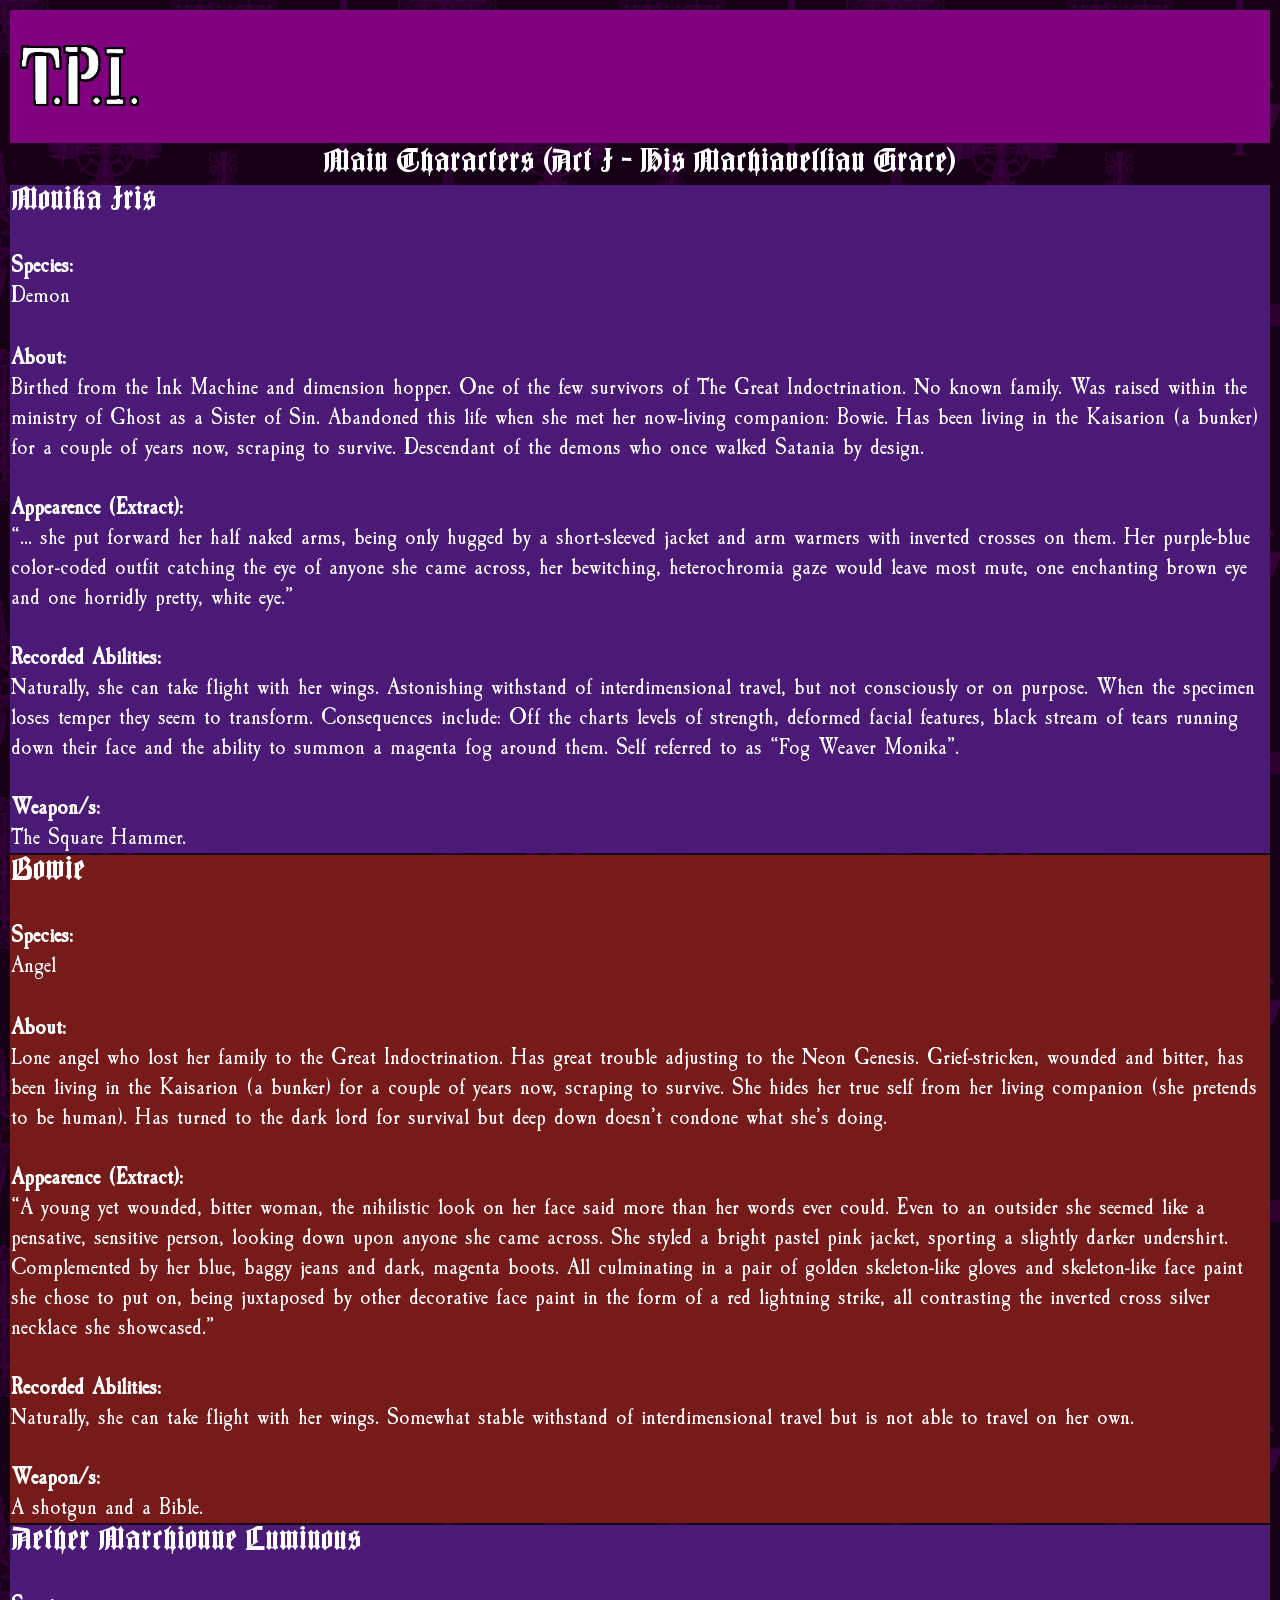
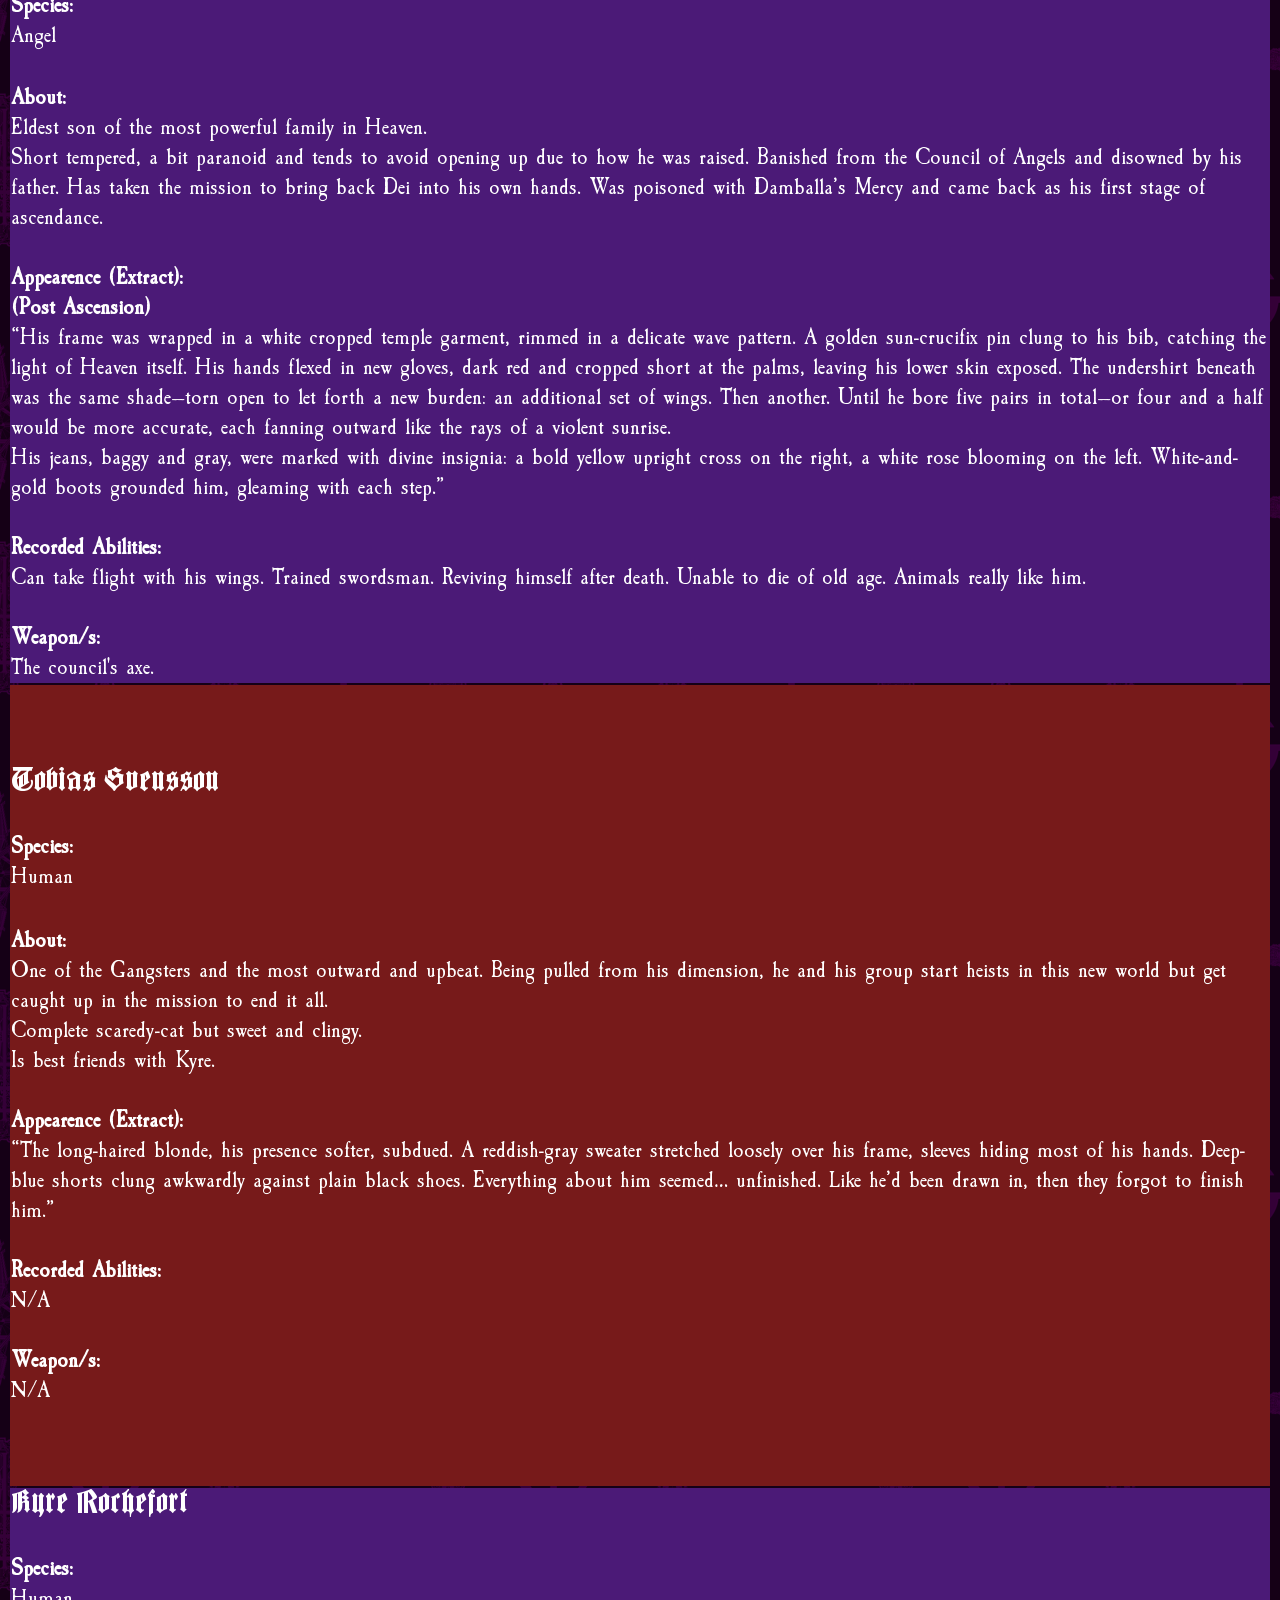
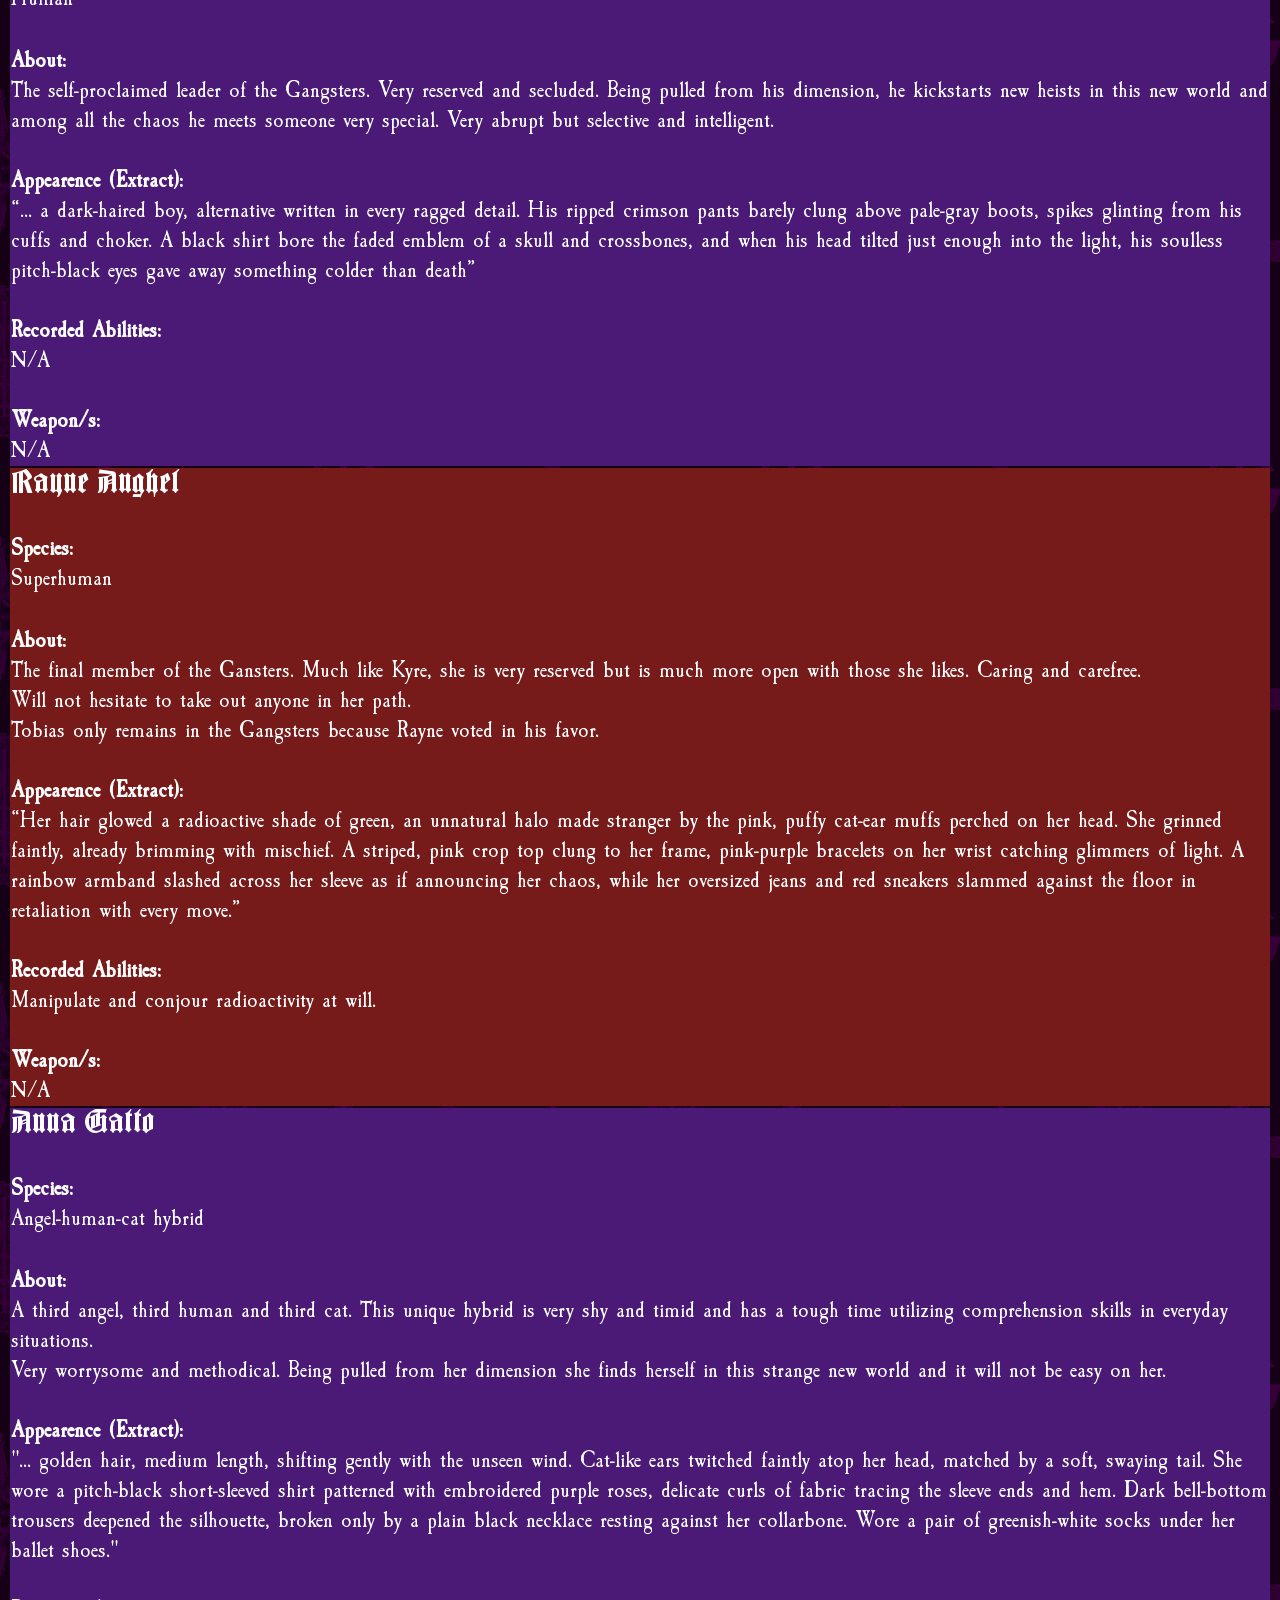
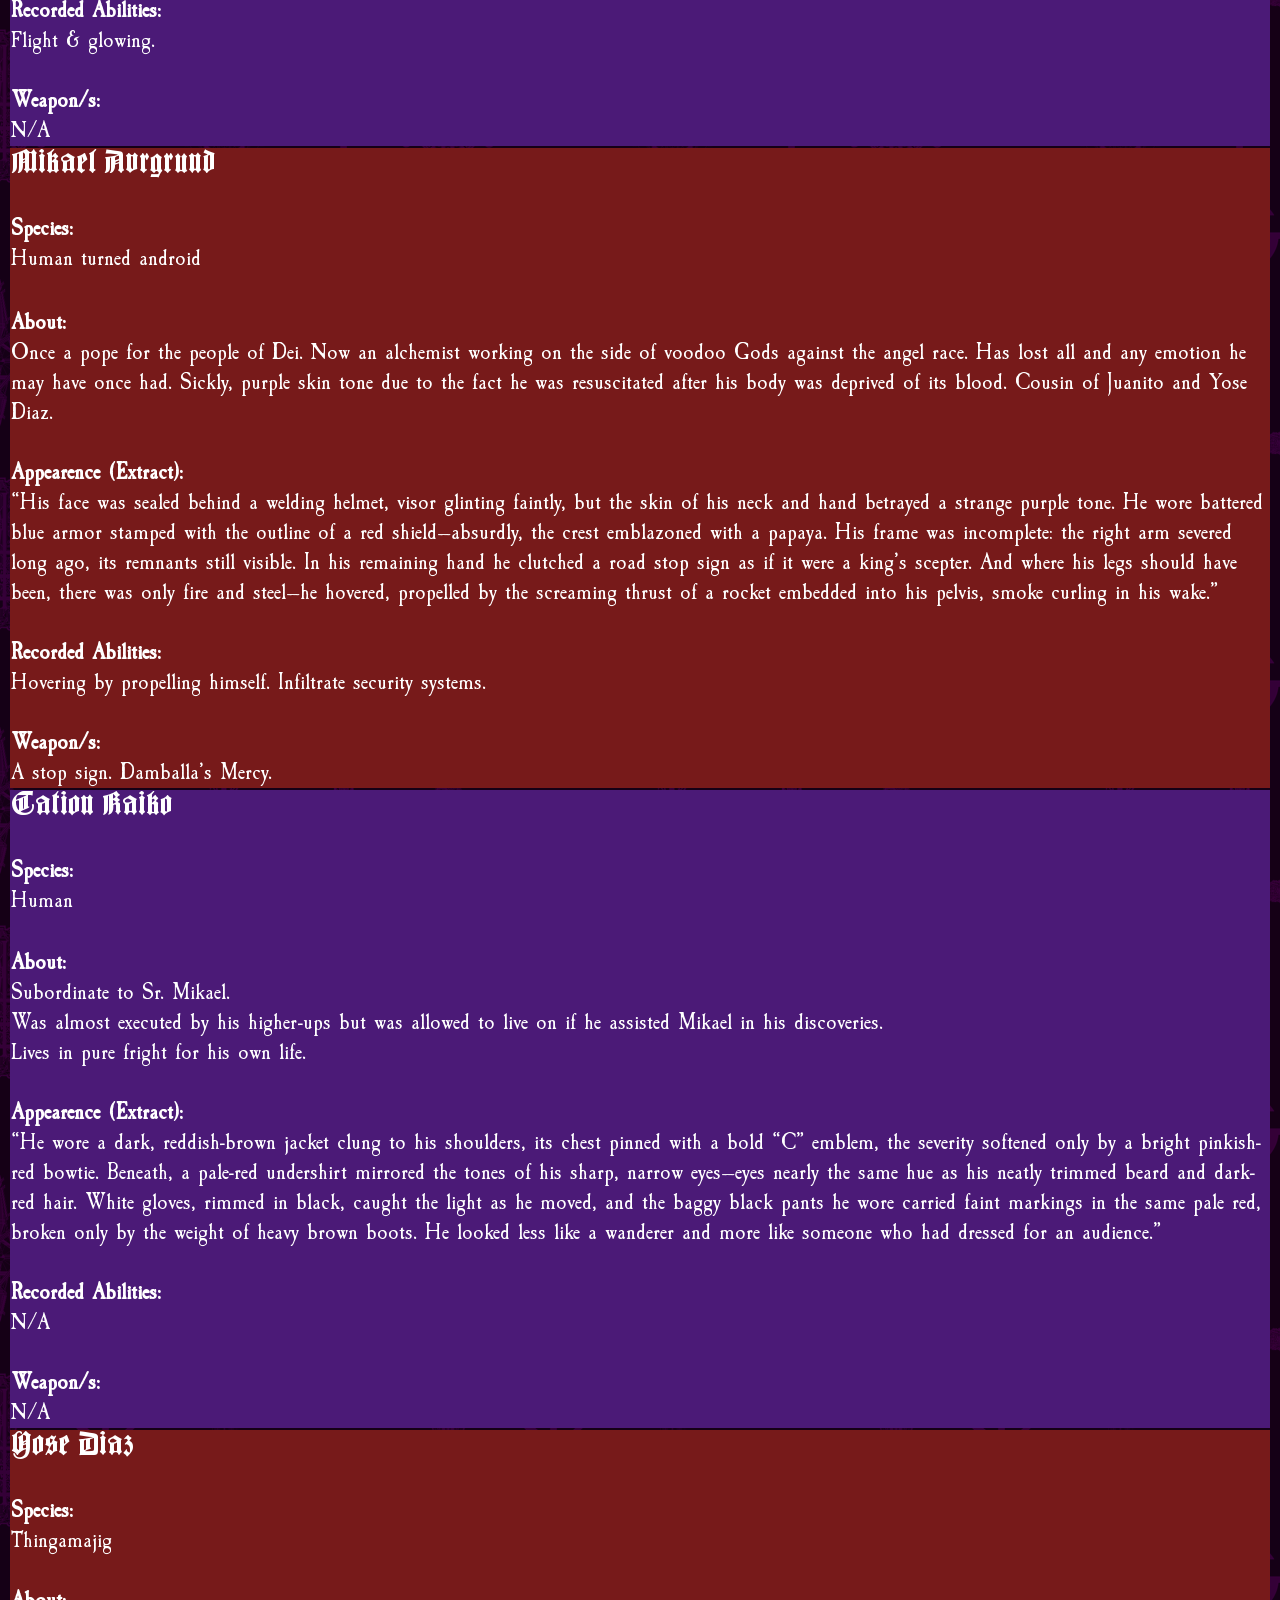
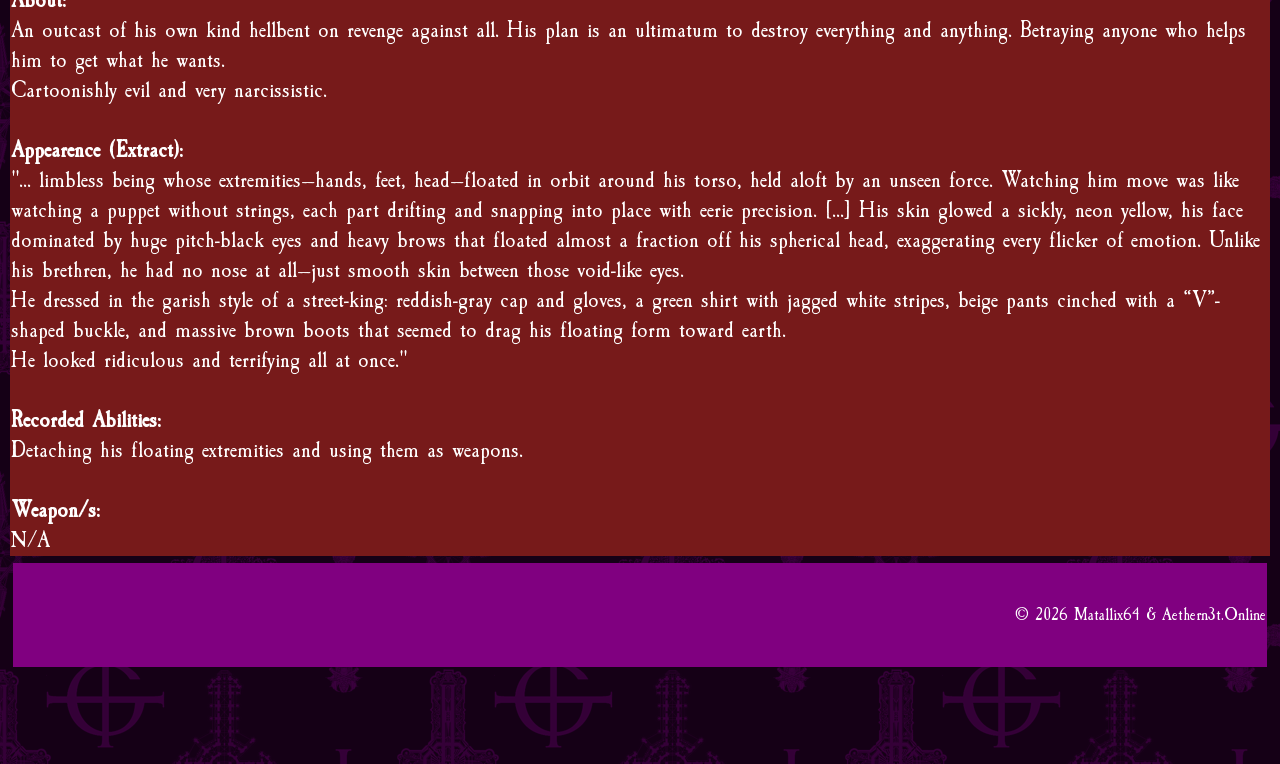
==== commit 51b724a2: "Add files via upload" ====
--- a/characters.html
+++ b/characters.html
@@ -207,7 +207,9 @@
 		</strong>The council's axe.</span></td>
 	</tr>
 	<tr class="auto-style14">
-		<td class="auto-style6" style="height: 799px"><span class="Titles">Tobias Svensson<br />
+		<td class="auto-style6" style="height: 799px"><span class="Titles">
+		Tobias Svensson</span><br />
+		<span class="Titles">
 		<br />
 		<span class="BodyText"><strong>Species:<br />
 		</strong>Human</span><br />
@@ -263,7 +265,7 @@
 		<td class="auto-style12"><span class="Titles">Rayne Anghel<br />
 		<br />
 		<span class="BodyText"><strong>Species:<br />
-		Superh</strong>uman</span><br />
+		</strong>Superhuman</span><br />
 		<br />
 		</span><span class="BodyText"><strong>About:<br />
 		</strong>The final member of the Gansters. Much like Kyre, she is very 
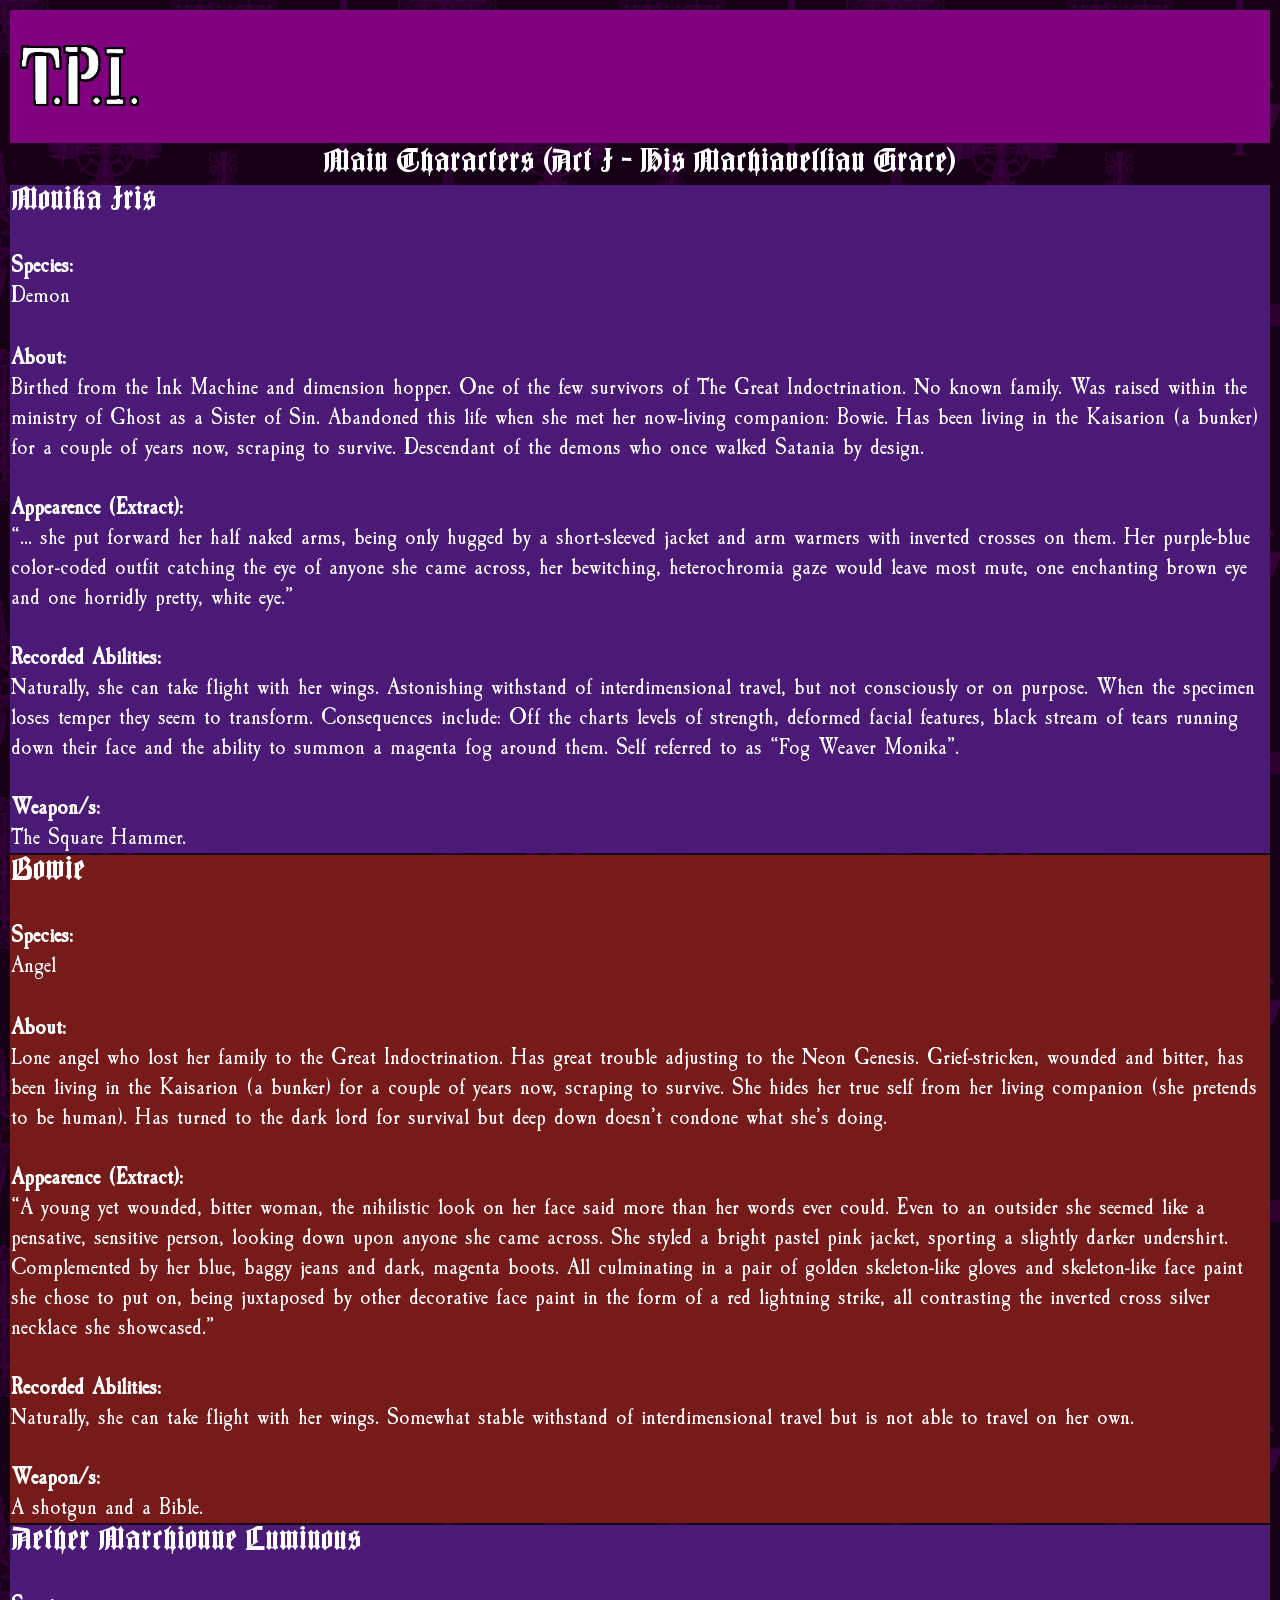
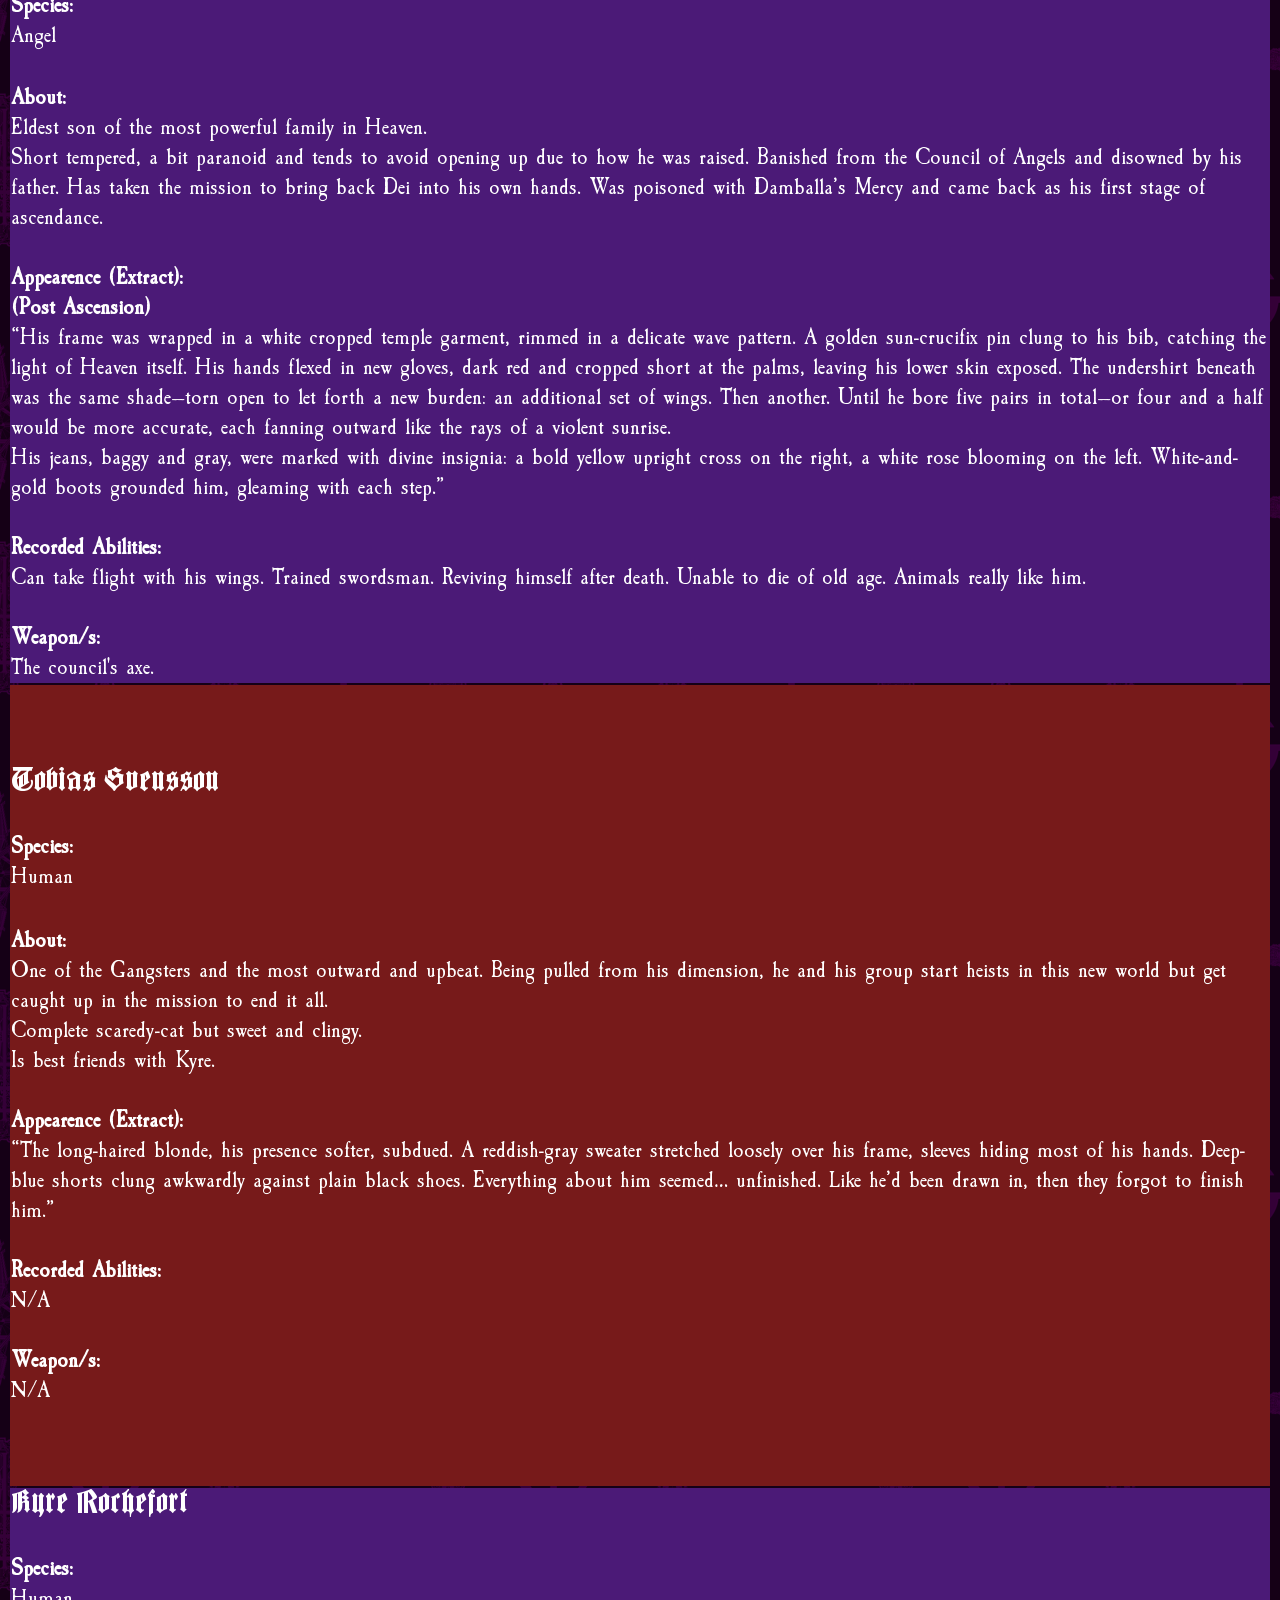
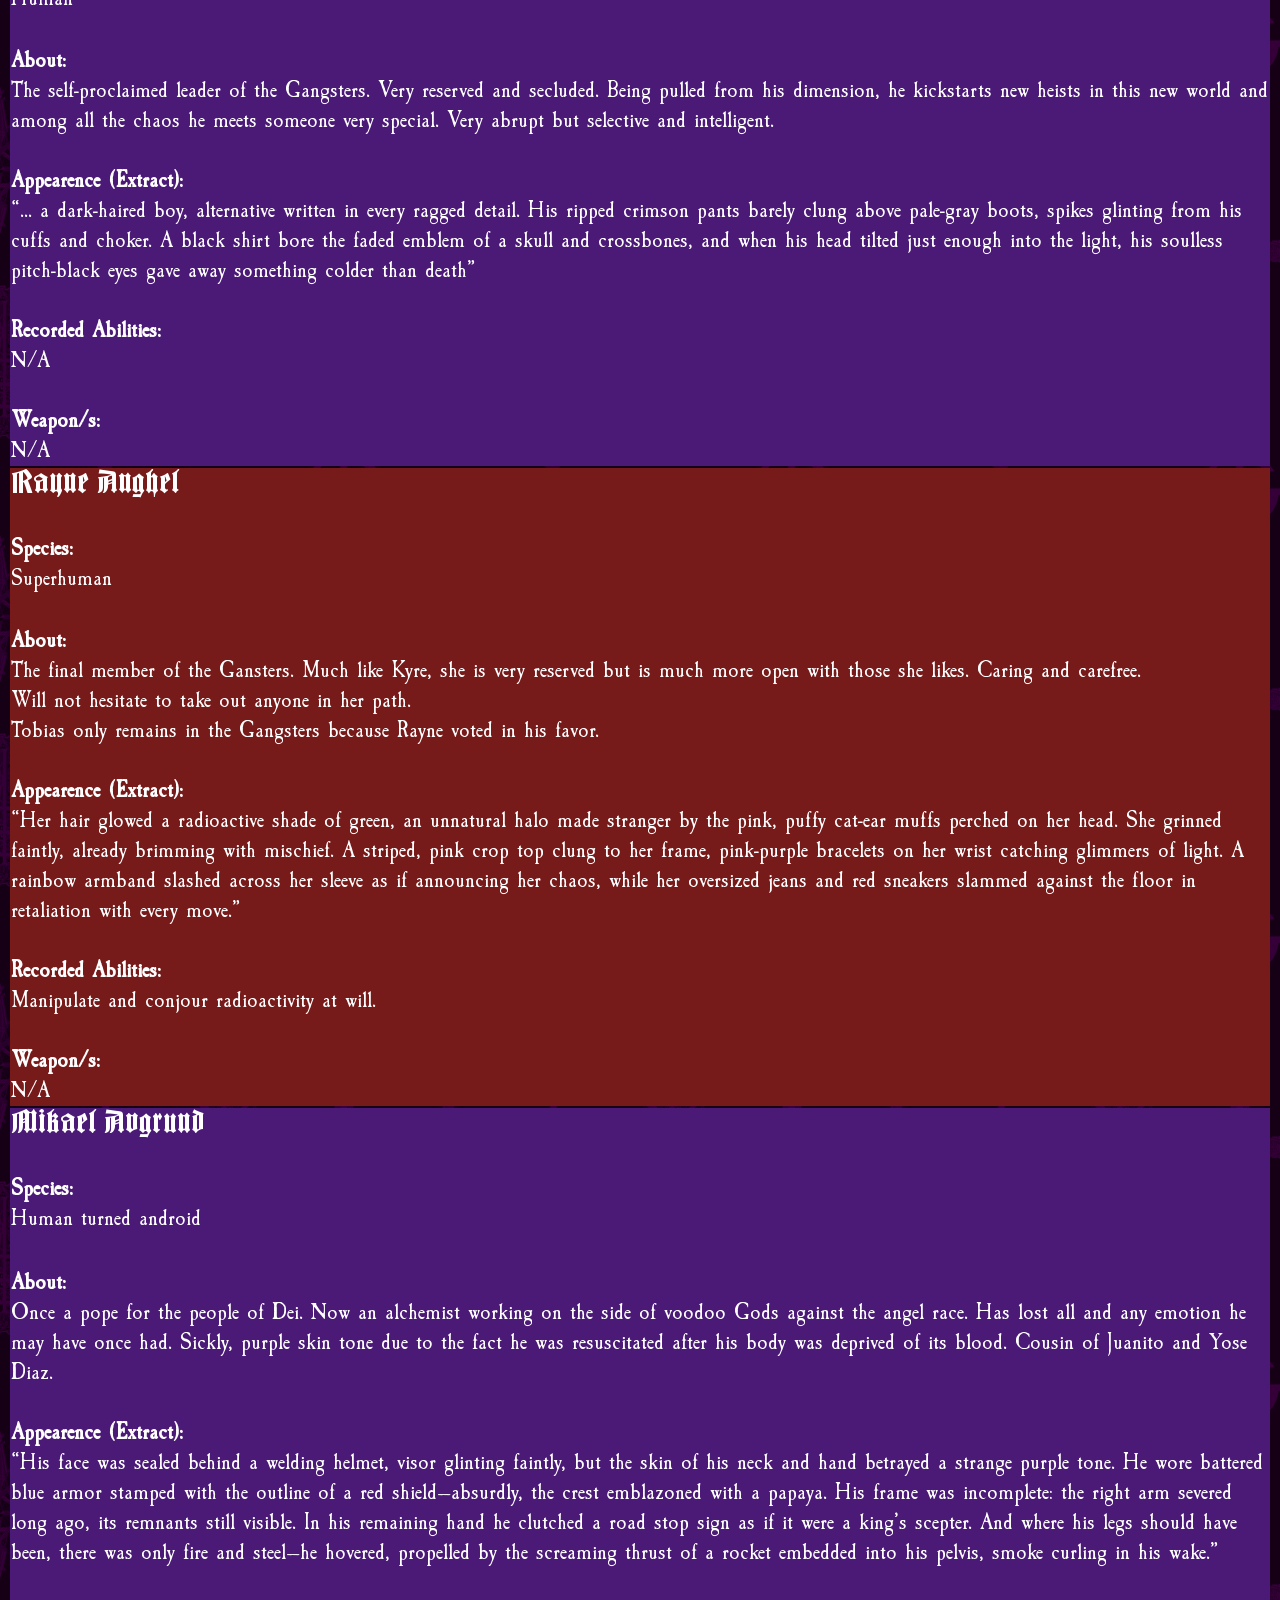
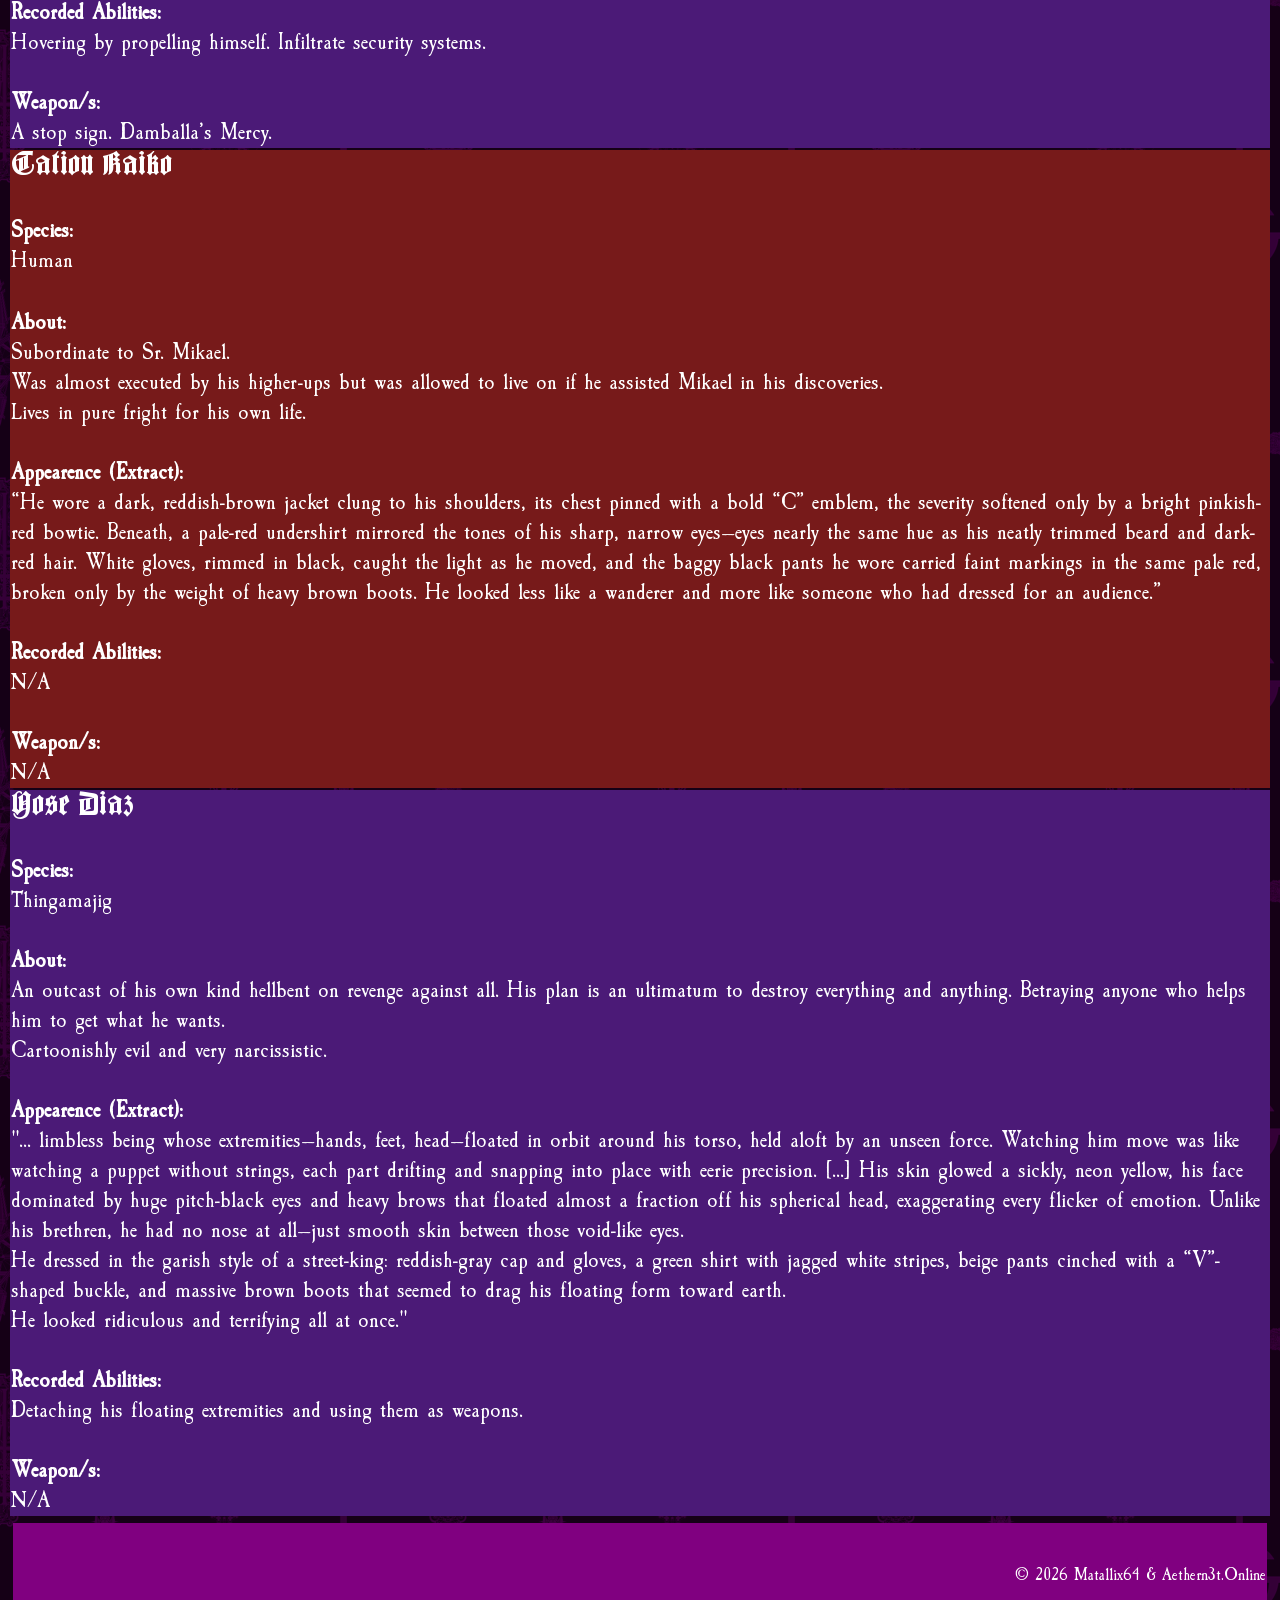
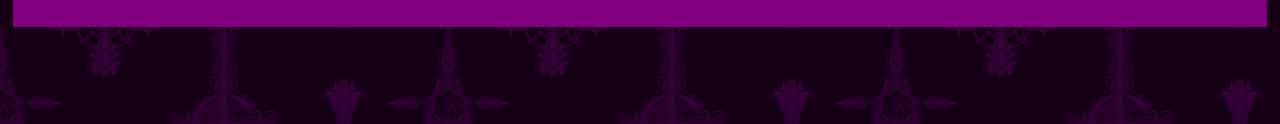
==== commit 4b8675e3: "Add files via upload" ====
--- a/characters.html
+++ b/characters.html
@@ -75,11 +75,27 @@
 	font-size: xx-large;
 	color: #FFFFFF;
 	text-align: left;
+	background-color: #4B1A77;
 }
 .auto-style14 {
 	font-family: "Barloesius Schrift";
 	font-size: xx-large;
 	color: #FFFFFF;
+	background-color: #771A1A;
+}
+.auto-style15 {
+	font-family: "Barloesius Schrift";
+	color: #FFFFFF;
+	font-size: xx-large;
+	text-align: left;
+	background-color: #4B1A77;
+}
+.auto-style16 {
+	font-family: "Barloesius Schrift";
+	src: url("fonts/Prequell.ttf") format("TrueType");
+	font-size: xx-large;
+	color: #FFFFFF;
+	text-align: left;
 	background-color: #771A1A;
 }
 </style>
@@ -289,36 +305,8 @@
 		<strong>Weapon/s:</strong><br />
 		N/A</span></td>
 	</tr>
-	<tr class="auto-style5">
-		<td class="auto-style12"><span class="Titles">Anna Gatto<br />
-		<br />
-		<span class="BodyText"><strong>Species:<br />
-		</strong>Angel-human-cat hybrid</span><br />
-		<br />
-		</span><span class="BodyText"><strong>About:</strong></span><br />
-		<span class="BodyText">A third angel, third human and third cat. This 
-		unique hybrid is very shy and timid and has a tough time utilizing 
-		comprehension skills in everyday situations.<br />
-		Very worrysome and methodical. Being pulled from her dimension she finds 
-		herself in this strange new world and it will not be easy on her.<br />
-		<br />
-		<strong>Appearence (Extract):<br />
-		</strong>"... golden hair, medium length, shifting gently with the 
-		unseen wind. Cat-like ears twitched faintly atop her head, matched by a 
-		soft, swaying tail. She wore a pitch-black short-sleeved shirt patterned 
-		with embroidered purple roses, delicate curls of fabric tracing the 
-		sleeve ends and hem. Dark bell-bottom trousers deepened the silhouette, 
-		broken only by a plain black necklace resting against her collarbone. 
-		Wore a pair of greenish-white socks under her ballet shoes."<br />
-		<br />
-		<strong>Recorded Abilities:<br />
-		</strong>Flight &amp; glowing.<br />
-		<br />
-		<strong>Weapon/s:</strong><br />
-		N/A</span></td>
-	</tr>
 	<tr class="auto-style14">
-		<td class="auto-style12"><span class="Titles">Mikael Avrgrund<br />
+		<td class="auto-style15"><span class="Titles">Mikael Avgrund<br />
 		<br />
 		<span class="BodyText"><strong>Species:<br />
 		</strong>Human turned android</span><br />
@@ -348,7 +336,7 @@
 		</strong>A stop sign. Damballa’s Mercy.</span></td>
 	</tr>
 	<tr class="auto-style5">
-		<td class="auto-style13"><span class="Titles">Cation Kaiko<br />
+		<td class="auto-style16"><span class="Titles">Cation Kaiko<br />
 		<br />
 		<span class="BodyText"><strong>Species:<br />
 		</strong>Human</span><br />
